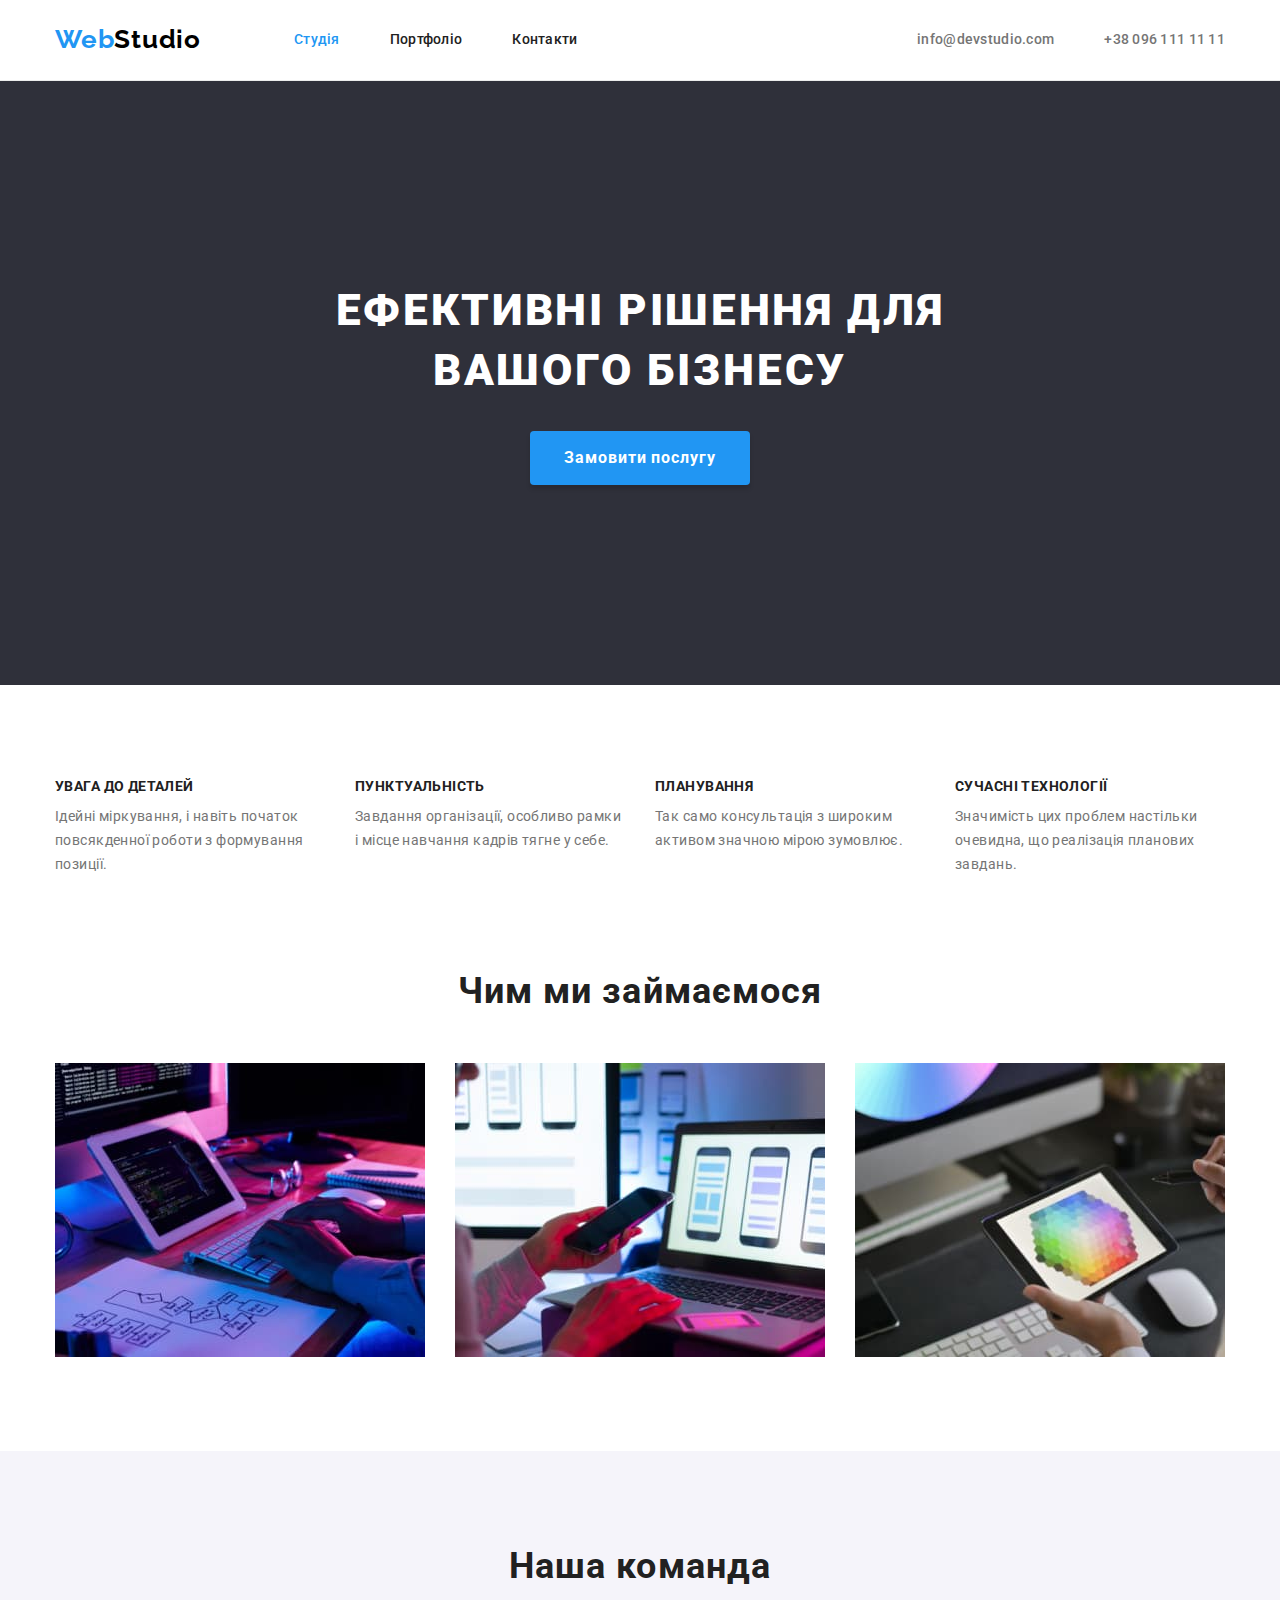
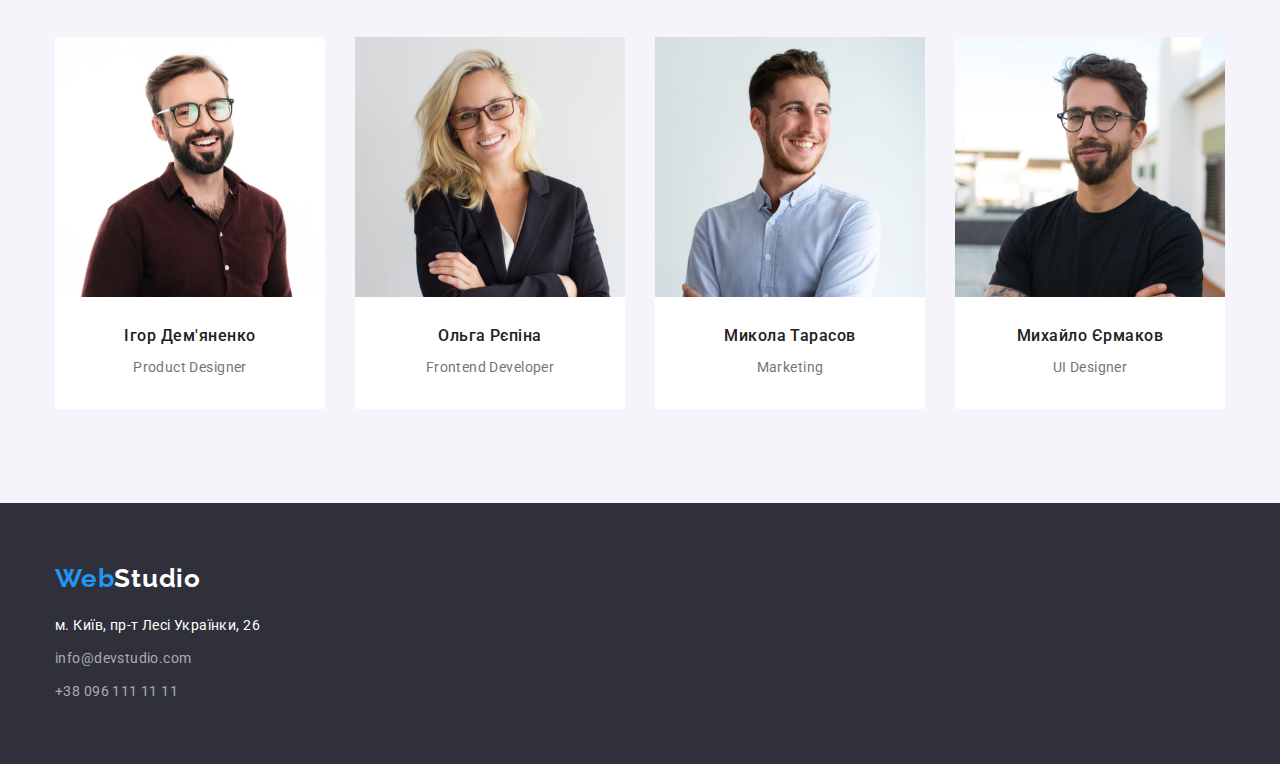
==== index.html @ c724a68a "Initial commit" ====
<!DOCTYPE html>
<html lang="uk">

<head>
    <meta charset="UTF-8">
    <meta http-equiv="X-UA-Compatible" content="IE=edge">
    <meta name="viewport" content="width=device-width, initial-scale=1.0">
    <title>WebStudio</title>
    <link rel="stylesheet"
        href="https://cdnjs.cloudflare.com/ajax/libs/modern-normalize/1.1.0/modern-normalize.min.css">
    <link
        href="https://fonts.googleapis.com/css2?family=Raleway:wght@700&family=Roboto:wght@400;500;700;900&display=swap"
        rel="stylesheet">
    <link rel="stylesheet" href="./css/styles.css">
</head>

<body>
    <header class="page-header">
        <div class="container main-nav">
            <nav class="main-nav">
                <a href="#" class="logo"><span class="logo-blue">Web</span>Studio</a>
                <ul class="navigate">
                    <li class="item"><a href="index.html" class="nav-link"><span class="logo-blue">Студія</span></a>
                    </li>
                    <li class="item"><a href="portfolio.html" class="nav-link">Портфоліо</a></li>
                    <li class="item"><a href="#" class="nav-link">Контакти</a></li>
                </ul>
            </nav>
            <ul class="cont-top">
                <li class="item"><a href="mailto:info@devstudio.com" class="mail">info@devstudio.com</a></li>
                <li class="item"><a href="tel:+380961111111" class="telephone">+38 096 111 11 11</a></li>
            </ul>
        </div>
    </header>
    <main>
        <!--Hero section-->
        <section class="hero">
            <h1 class="title">ефективні рішення для <br /> вашого бізнесу</h1>
            <button type="button" class="button main"> Замовити послугу </button>
        </section>
        <!--Section our prioritets-->
        <section class="prioritets">
            <div class="container">
                <ul class="flex-cont">
                    <li class="size">
                        <h3 class="title-link">Увага до деталей</h3>
                        <p class="text-site">Ідейні міркування, і навіть початок повсякденної роботи з формування
                            позиції.</p>
                    </li>
                    <li class="size">
                        <h3 class="title-link">Пунктуальність</h3>
                        <p class="text-site">Завдання організації, особливо рамки і місце навчання кадрів тягне у себе.
                        </p>
                    </li>
                    <li class="size">
                        <h3 class="title-link">Планування</h3>
                        <p class="text-site">Так само консультація з широким активом значною мірою зумовлює.</p>
                    </li>
                    <li class="size">
                        <h3 class="title-link">Сучасні технології</h3>
                        <p class="text-site">Значимість цих проблем настільки очевидна, що реалізація планових завдань.
                        </p>
                    </li>
                </ul>

            </div>
        </section>
        <!--What do we do-->
        <section class="we-do">
            <div class="container">
                <h2 class="title-name">Чим ми займаємося</h2>
                <ul class="flex-cont">
                    <li class="picture"><img class="img" src="images/tablet.jpg" alt="tablet" height="294" width="370"></li>
                    <li class="picture"><img class="img" src="images/laptop.jpg" alt="laptop" height="294" width="370"></li>
                    <li class="picture"><img class="img" src="images/pictureontablet.jpg" alt="picture on tablet" height="294" width="370"></li>
                </ul>
            </div>
        </section>
        <!--Our team-->
        <section class="team">
            <div class="container">
            <h2 class="title-name">Наша команда</h2>
            <ul class="flex-cont">
                <li class="back"> <img class="img" src="images/Igor.jpg" alt="Igor" width=270>
                    <div class="team-background">
                        <h3 class="name">Ігор Дем'яненко</h3>
                        <p class="text-position">Product Designer</p>
                    </div>
                </li>
                <li class="back"> <img class="img" src="images/Olga.jpg" alt="Olga" width=270>
                    <div class="team-background">
                        <h3 class="name">Ольга Рєпіна</h3>
                        <p class="text-position">Frontend Developer</p>
                    </div>
                </li>
                <li class="back"> <img class="img" src="images/Mykola.jpg" alt="Mykola" width=270>
                    <div class="team-background">
                        <h3 class="name">Микола Тарасов</h3>
                        <p class="text-position">Marketing</p>
                    </div>
                </li>
                <li class="back"> <img class="img" src="images/Mykhailo.jpg" alt="Mykhailo" width=270>
                    <div class="team-background">
                        <h3 class="name">Михайло Єрмаков</h3>
                        <p class="text-position">UI Designer</p>
                    </div>
                </li>
            </ul>
            </div>
        </section>

    </main>
    <footer class="footer">
        <div class="container">
            <a href="#" class="logo-down"><span class="logo-blue">Web</span>Studio</a>
            <address class="address">
                <ul>
                    <li class="address-down"> <a href="https://goo.gl/maps/cJpdM1vkZqxWry588" target="_blank"
                            rel="noopener norefferer nofollow" class="place">м. Київ,
                            пр-т Лесі Українки, 26</a> </li>
                    <li class="address-down"><a href="mailto:info@devstudio.com" target="_blank" rel="noopener norefferer nofollow"
                            class="contacts">info@devstudio.com</a></li>
                    <li class="address-down"><a href="tel:+380961111111" class="contacts">+38 096 111 11 11</a></li>
                </ul>
            </address>
        </div>
    </footer>
</body>
---- css/styles.css ----
:root {
    --primary-text-color: #757575;
    --title-text-color: #212121;
    --accent-color: #2196F3;
    --background-color: #FFFFFF;
    --second-background-color: #F5F4FA;
    --contact-color: rgba(255, 255, 255, 0.6);
    --color-logo: #000000;
    --background-color-hero: #2F303A;
    --button-main-hover: #188CE8;
    --border-color: #ECECEC;
    --second-border-color: #EEEEEE;
}

body {
    display: block;
    max-width: 100%;
    font-family: 'Roboto', sans-serif;
    color: var(--primary-text-color);
    background-color: var(--background-color);
}

/* header */

h1,
h2,
h3,
h4,
h5,
h6,
p {
    margin-top: 0;
    margin-bottom: 0;
}

.page-header {
    display: flex;
    border-bottom: 1px solid var(--border-color);
}

.main-nav {
    display: flex;
    align-items: center;
}

.container {
    width: 1200px;
    padding-left: 15px;
    padding-right: 15px;
    margin: 0 auto;    
}

.logo {
    color: var(--color-logo);
    font-family: 'Raleway', sans-serif;
    font-weight: 700;
    font-size: 26px;
    line-height: 1.19;
    letter-spacing: 0.03em;
    text-decoration: none;
    padding-bottom: 25px;
    padding-top: 24px;
    display: flex;
}

.logo-down {
    color: var(--background-color);
    font-family: 'Raleway', sans-serif;
    font-weight: 700;
    font-size: 26px;
    line-height: 1.19;
    letter-spacing: 0.03em;
    text-decoration: none;
}

.logo-blue {
    color: var(--accent-color);
}

.navigate,
.cont-top {    
    display: flex;
}

.navigate {
    margin-left: 93px;
}

.cont-top {
    margin-left: auto;
}

ul {
    list-style: none;
    padding: 0;
    margin: 0;
}

.item:not(:last-child) {
    margin-right: 50px;
}


.nav-link {
    display: block;
    color: var(--title-text-color);
    font-weight: 500;
    font-size: 14px;
    line-height: 1.14;
    letter-spacing: 0.02em;
    text-decoration: none;
    padding-top: 32px;
    padding-bottom: 32px;
}

.nav-link:hover,
.nav-link:focus,
.telephone:hover,
.telephone:focus,
.mail:hover,
.mail:focus {
    color: var(--accent-color);
}

.telephone,
.mail {
    display: block;
    color: var(--primary-text-color);
    font-weight: 500;
    font-size: 14px;
    line-height: 1.14;
    letter-spacing: 0.02em;
    text-decoration: none;
    padding-top: 32px;
    padding-bottom: 32px;
}

/* main */

.hero,
.footer {
    background-color: var(--background-color-hero);
}

.hero {
    text-align: center;
    padding-top: 200px;
    padding-bottom: 200px;
}

.title {
    color: var(--background-color);
    font-weight: 900;
    font-size: 44px;
    line-height: 1.36;
    letter-spacing: 0.06em;
    text-transform: uppercase;
    margin-bottom: 30px;
    }

.section {
    padding-top: 94px;
    padding-bottom: 94px;
}

.img {
    display: block;
    max-width: 100%;
    height: auto;
}

.prioritets {
    padding-top: 94px;
}

.title-link {
    color: var(--title-text-color);
    font-weight: 700;
    font-size: 14px;
    line-height: 1.14;
    letter-spacing: 0.03em;
    text-transform: uppercase;
    margin-bottom: 10px;
}

.text-site {
    font-size: 14px;
    line-height: 1.71;
    letter-spacing: 0.03em;
    margin-top: 10px;
    }

.text-position {
    font-size: 14px;
    line-height: 1.71;
    letter-spacing: 0.03em;
    margin-top: 10px;
    text-align: center;
    }
.title-name {
    color: var(--title-text-color);
    font-weight: 700;
    font-size: 36px;
    line-height: 1.17;
    letter-spacing: 0.03em;
    margin-bottom: 50px;
    text-align: center;
}
.we-do {
    padding-top: 94px;
    padding-bottom: 94px;
    display: block;
}

/* our prioritets */




/* our team */

.team {
    background-color: var(--second-background-color);
    padding-top: 94px;
    padding-bottom: 94px;
}

.back {
    background-color: var(--background-color);
    margin-right: 30px;
}

.back:nth-child(4n) {
    margin-right: 0;
}
.team-background {
    background-color: var(--background-color);
    padding-top: 30px;
    padding-bottom: 30px;
}

.name {
    color: var(--title-text-color);
    font-weight: 500;
    font-size: 16px;
    line-height: 1.18;
    letter-spacing: 0.03em;
    text-align: center;
}

/* button */

.button {
    text-align: center;    
    border-radius: 4px;
    color: var(--title-text-color);
    background-color: var(--second-background-color);
    border-color: transparent;
}

.button.main {
    padding: 10px 32px;   
    box-shadow: 0px 4px 4px rgba(0, 0, 0, 0.15);
    color: var(--background-color);
    background-color: var(--accent-color);
    font-family: 'Roboto', sans-serif;
    font-weight: 700;
    font-size: 16px;
    line-height: 1.88;
    letter-spacing: 0.06em;
   
}

.button.secondary {
    color: var(--title-text-color);
    font-family: 'Roboto', sans-serif;
    font-weight: 500;
    font-size: 16px;
    line-height: 1.62;
    letter-spacing: 0.03em;
    padding: 6px 22px;
    min-width: 73px;
}

.button.main:hover,
.button.main:focus {
    cursor: pointer;
    background-color: var(--button-main-hover);
}

.button.secondary:hover,
.button.secondary:focus {
    cursor: pointer;
    color: var(--background-color);
    background-color: var(--accent-color);
}

/* footer */

.footer {
    padding-top: 60px;
    padding-bottom: 60px;
}

.place {
    color: var(--background-color);
    font-style: normal;
    font-size: 14px;
    line-height: 1.71;
    letter-spacing: 0.03em;
    text-decoration: none;
    margin-top: 20px;
}

.contacts {
    color: var(--contact-color);
    font-style: normal;
    text-decoration: none;
    font-size: 14px;
    line-height: 1.71;
    letter-spacing: 0.03em;    
}

.address {
    margin-top: 20px;    
}

.address-down {
    margin-bottom: 9px;
}

.address-down:last-child {
    margin-bottom: 0px;
}

.contacts:hover,
.contacts:focus,
.place:hover,
.place:focus {
    cursor: pointer;
    color: var(--accent-color);
}

/* portfolio */

.visually-hidden {
    position: absolute;
    width: 1px;
    height: 1px;
    margin: -1px;
    padding: 0;
    overflow: hidden;
    border: 0;
    clip: rect(0 0 0 0);
}

.link {
    text-decoration: none;
}

.border {
    padding: 20px 24px;
    border-left: 1px solid var(--second-border-color);
    border-right: 1px solid var(--second-border-color);
    border-bottom: 1px solid var(--second-border-color);
}
.title-photo {
    color: var(--title-text-color);
    font-weight: 700;
    font-size: 18px;
    line-height: 2;
    letter-spacing: 0.06em;
}

.text-photo {
    color: var(--primary-text-color);
    font-size: 16px;
    line-height: 1.88;
    letter-spacing: 0.03em;
    margin-top: 4px;
}

.photo-link {
    margin-top: 50px;
}

.flex-container {
    display: flex;
    flex-wrap: wrap;
}

.flex-element {
    width: 370px;
    margin-right: 30px;
    margin-bottom: 30px;
}

.flex-element:nth-child(3n) {
    margin-right: 0;
}

.flex-element:nth-last-child(-n+3) {
    margin-bottom: 0;
}

.sec-btn {
    display: flex;
    align-items: center;
    justify-content: center;
}

.btn:not(:last-child) {
    margin-right: 8px;
}

.flex-cont {    
    display: flex;
}

.size {
    width: 270px;
    margin-right: 30px;
}

.size:nth-child(4n) {
    margin-right: 0;
}

.picture {    
    margin-right: 30px;
    
}

.picture:nth-child(3n) {
    margin-right: 0;
}
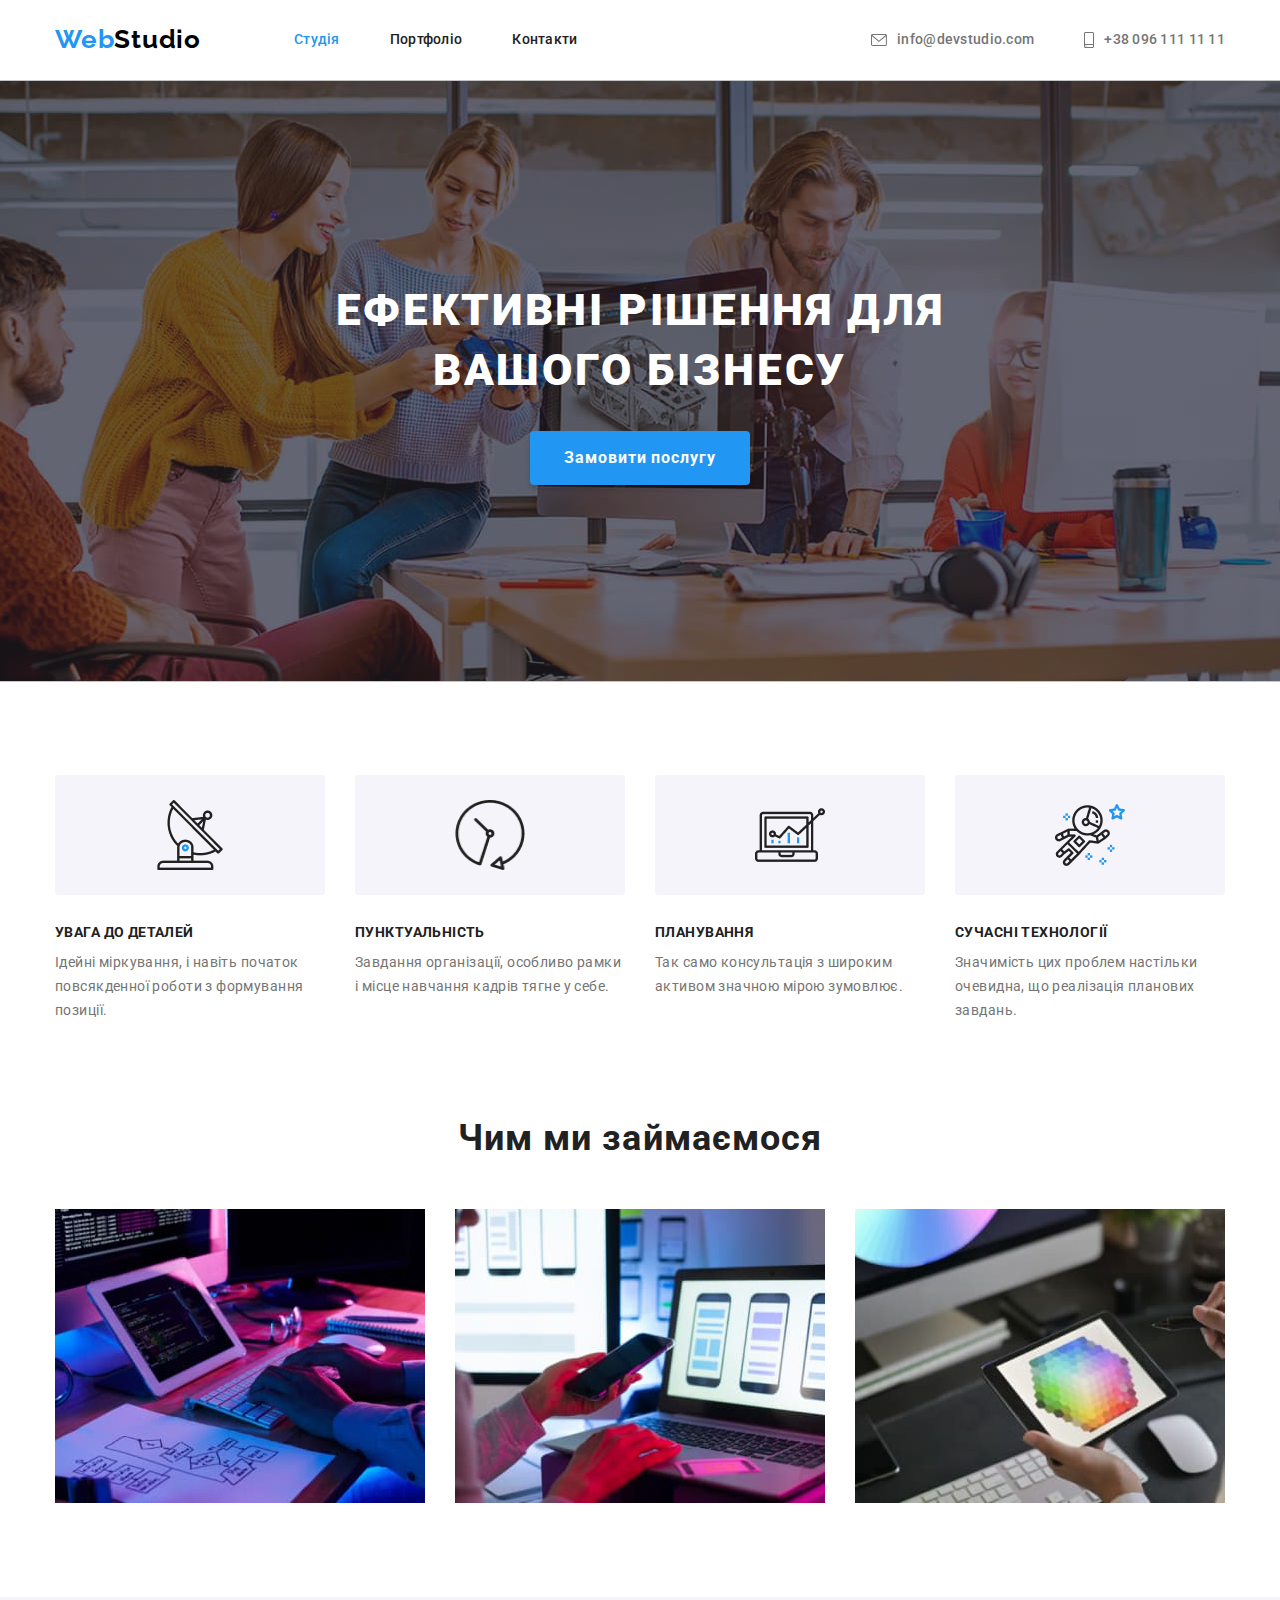
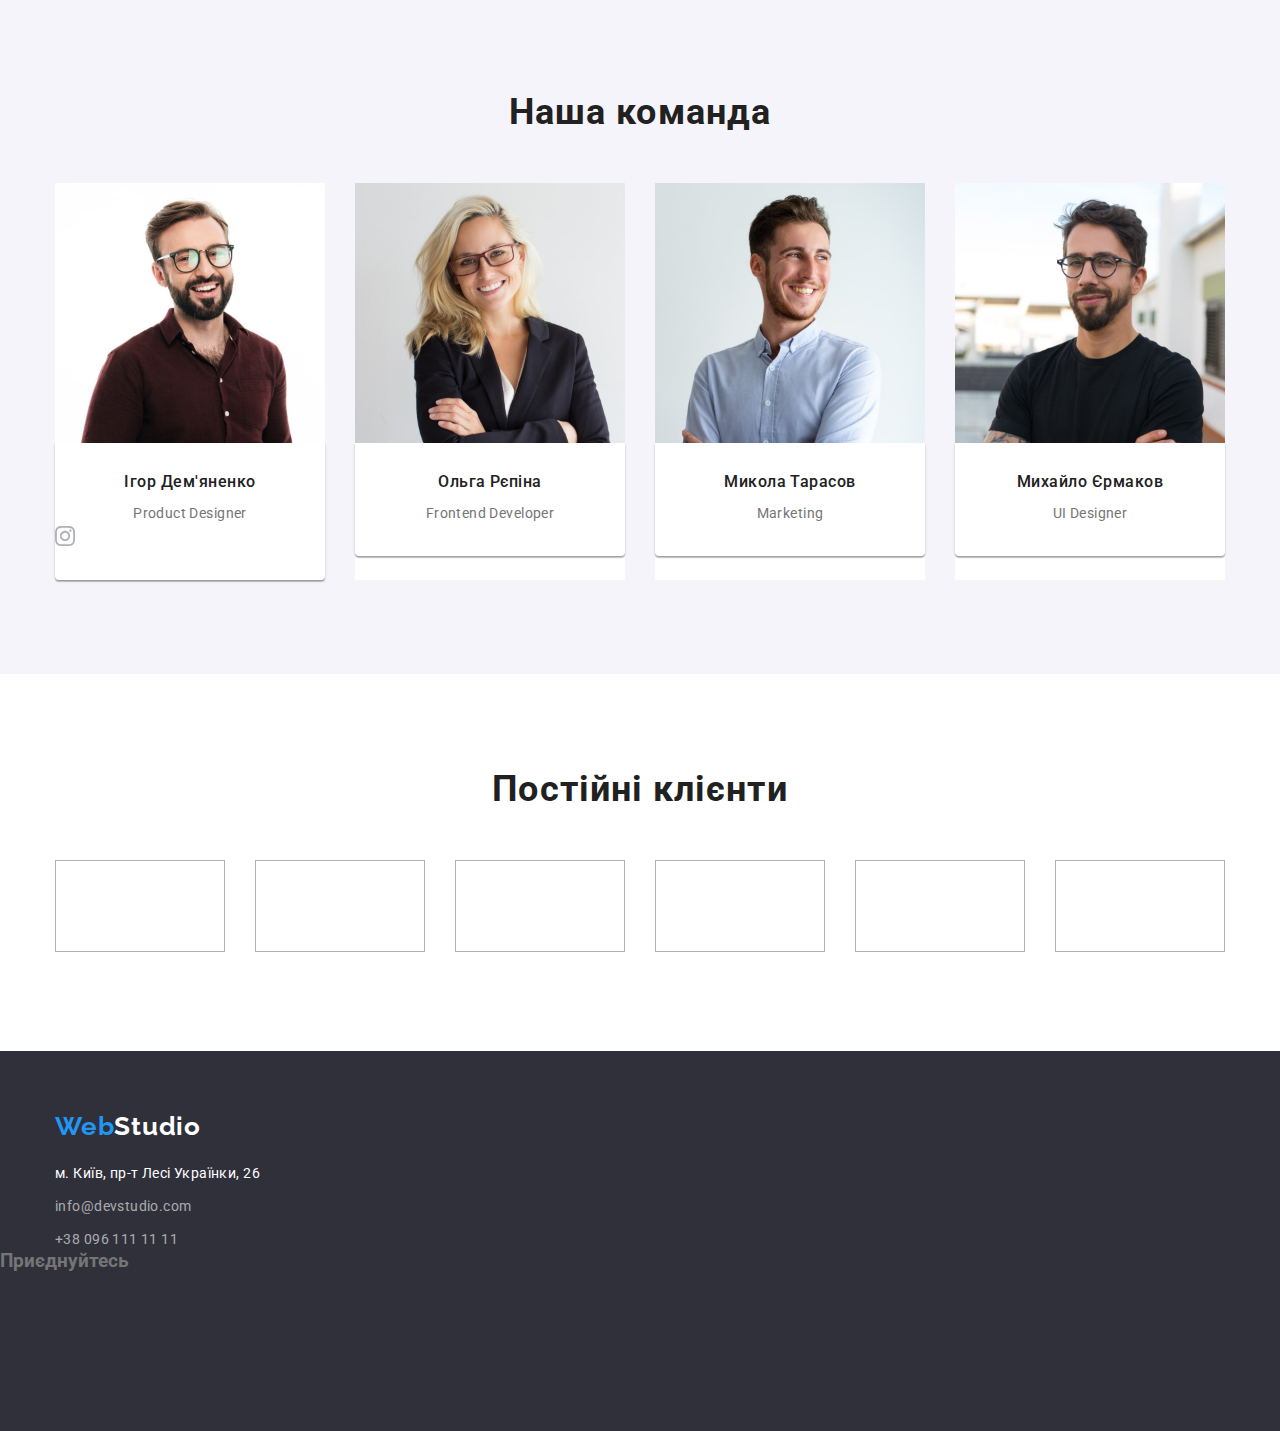
==== commit ac01b7c5: "pictures add" ====
--- a/index.html
+++ b/index.html
@@ -28,36 +28,47 @@
                 </ul>
             </nav>
             <ul class="cont-top">
-                <li class="item"><a href="mailto:info@devstudio.com" class="mail">info@devstudio.com</a></li>
-                <li class="item"><a href="tel:+380961111111" class="telephone">+38 096 111 11 11</a></li>
+                <li class="item"><a class="mail" href="mailto:info@devstudio.com">
+                    <svg class="header-icons" width="16" height="12">
+                        <use href="./images/SVG/symbol-defs.svg#icon-envelope-1"></use>
+                    </svg> info@devstudio.com</a></li>
+                <li class="item"><a class="telephone" href="tel:+380961111111">
+                    <svg class="header-icons" width="10" height="16">
+                        <use href="./images/SVG/symbol-defs.svg#icon-smartphone-1"></use>
+                    </svg> +38 096 111 11 11</a></li>
             </ul>
         </div>
     </header>
     <main>
+
         <!--Hero section-->
-        <section class="hero">
+
+        <section class="hero overlay">
             <h1 class="title">ефективні рішення для <br /> вашого бізнесу</h1>
             <button type="button" class="button main"> Замовити послугу </button>
-        </section>
+            </div>
+        </section>
+
         <!--Section our prioritets-->
+
         <section class="prioritets">
             <div class="container">
                 <ul class="flex-cont">
-                    <li class="size">
+                    <li class="size antenna">
                         <h3 class="title-link">Увага до деталей</h3>
                         <p class="text-site">Ідейні міркування, і навіть початок повсякденної роботи з формування
                             позиції.</p>
                     </li>
-                    <li class="size">
+                    <li class="size vector">
                         <h3 class="title-link">Пунктуальність</h3>
                         <p class="text-site">Завдання організації, особливо рамки і місце навчання кадрів тягне у себе.
                         </p>
                     </li>
-                    <li class="size">
+                    <li class="size diagram">
                         <h3 class="title-link">Планування</h3>
                         <p class="text-site">Так само консультація з широким активом значною мірою зумовлює.</p>
                     </li>
-                    <li class="size">
+                    <li class="size astronaut">
                         <h3 class="title-link">Сучасні технології</h3>
                         <p class="text-site">Значимість цих проблем настільки очевидна, що реалізація планових завдань.
                         </p>
@@ -86,30 +97,112 @@
                     <div class="team-background">
                         <h3 class="name">Ігор Дем'яненко</h3>
                         <p class="text-position">Product Designer</p>
+                        <ul>
+                            <li class="item-social">
+                                <a class="networks-social" href="https://www.instagram.com/" target="_blank" 
+                                rel="noopener noreferrer">
+                                <svg class="social-icons" width="20" height="20">
+                                    <use href="./images/SVG/symbol-defs.svg#icon-instagram-2-1"></use>
+                                </svg></a>                      
+                                <a class="networks-social twitter" href="https://twitter.com/" target="_blank" 
+                                rel="noopener noreferrer"></a>
+                                <a class="networks-social facebook" href="https://www.facebook.com/" target="_blank" 
+                                rel="noopener noreferrer"></a>
+                                <a class="networks-social linkedin" href="https://www.linkedin.com/" target="_blank" 
+                                rel="noopener noreferrer"></a>
+                            </li>
+                        </ul>
                     </div>
                 </li>
                 <li class="back"> <img class="img" src="images/Olga.jpg" alt="Olga" width=270>
                     <div class="team-background">
                         <h3 class="name">Ольга Рєпіна</h3>
                         <p class="text-position">Frontend Developer</p>
+                        <ul>
+                            <li class="item-social">
+                                <a class="networks-social instagram" href="https://www.instagram.com/" target="_blank"
+                                    rel="noopener noreferrer"></a>
+                                <a class="networks-social twitter" href="https://twitter.com/" target="_blank"
+                                    rel="noopener noreferrer"></a>
+                                <a class="networks-social facebook" href="https://www.facebook.com/" target="_blank"
+                                    rel="noopener noreferrer"></a>
+                                <a class="networks-social linkedin" href="https://www.linkedin.com/" target="_blank"
+                                    rel="noopener noreferrer"></a>
+                            </li>
+                        </ul>
                     </div>
                 </li>
                 <li class="back"> <img class="img" src="images/Mykola.jpg" alt="Mykola" width=270>
                     <div class="team-background">
                         <h3 class="name">Микола Тарасов</h3>
                         <p class="text-position">Marketing</p>
+                        <ul>
+                            <li class="item-social">
+                                <a class="networks-social instagram" href="https://www.instagram.com/" target="_blank"
+                                    rel="noopener noreferrer"></a>
+                                <a class="networks-social twitter" href="https://twitter.com/" target="_blank"
+                                    rel="noopener noreferrer"></a>
+                                <a class="networks-social facebook" href="https://www.facebook.com/" target="_blank"
+                                    rel="noopener noreferrer"></a>
+                                <a class="networks-social linkedin" href="https://www.linkedin.com/" target="_blank"
+                                    rel="noopener noreferrer"></a>
+                            </li>
+                        </ul>
                     </div>
                 </li>
                 <li class="back"> <img class="img" src="images/Mykhailo.jpg" alt="Mykhailo" width=270>
                     <div class="team-background">
                         <h3 class="name">Михайло Єрмаков</h3>
                         <p class="text-position">UI Designer</p>
+                        <ul>
+                            <li class="item-social">
+                                <a class="networks-social instagram" href="https://www.instagram.com/" target="_blank"
+                                    rel="noopener noreferrer"></a>
+                                <a class="networks-social twitter" href="https://twitter.com/" target="_blank"
+                                    rel="noopener noreferrer"></a>
+                                <a class="networks-social facebook" href="https://www.facebook.com/" target="_blank"
+                                    rel="noopener noreferrer"></a>
+                                <a class="networks-social linkedin" href="https://www.linkedin.com/" target="_blank"
+                                    rel="noopener noreferrer"></a>
+                            </li>
+                        </ul>
                     </div>
                 </li>
             </ul>
             </div>
         </section>
-
+        <!-- our clients -->
+        <section class="section">
+            <div class="container">
+                <h2 class="title-name">Постійні клієнти</h2>
+                <ul class="list list-clients">
+                    <li class="item-clients">
+                        <a class="client-link" href="logo1">
+                        <svg class="client-icon" width="170" height="92"></svg></a>
+                    </li>
+                    <li class="item-clients">
+                        <a class="client-link" href="logo2">
+                        <svg class="client-icon" width="170" height="92"></svg></a>
+                    </li>
+                    <li class="item-clients">
+                        <a class="client-link" href="logo3">
+                        <svg class="client-icon" width="170" height="92"></svg></a>
+                    </li>
+                    <li class="item-clients">
+                        <a class="client-link" href="logo4">
+                        <svg class="client-icon" width="170" height="92"></svg></a>
+                    </li>
+                    <li class="item-clients">
+                        <a class="client-link" href="logo5">
+                        <svg class="client-icon" width="170" height="92"></svg></a>
+                    </li>
+                    <li class="item-clients">
+                        <a class="client-link" href="logo6">
+                        <svg class="client-icon" width="170" height="92"></svg></a>
+                    </li>
+                </ul>
+            </div>
+        </section>
     </main>
     <footer class="footer">
         <div class="container">
@@ -125,5 +218,42 @@
                 </ul>
             </address>
         </div>
+        <div class="footer-social">
+            <h3 class="subtitle-footer-social">Приєднуйтесь</h3>
+            <ul class="list list-social">
+                <li class="item-social">
+                    <a class="link link-social link-social-footer" href="https://www.instagram.com/" target="_blank"
+                        rel="noopener noreferrer" aria-label="instagram">
+                        <svg class="social-icon" width="20" height="20">
+                            <use href="./images/icons.svg#instagram"></use>
+                        </svg>
+                    </a>
+                </li>
+                <li class="item-social">
+                    <a class="link link-social link-social-footer" href="https://twitter.com/" target="_blank"
+                        rel="noopener noreferrer" aria-label="twitter">
+                        <svg class="social-icon" width="20" height="20">
+                            <use href="./images/icons.svg#twitter"></use>
+                        </svg>
+                    </a>
+                </li>
+                <li class="item-social">
+                    <a class="link link-social link-social-footer" href="https://www.facebook.com/" target="_blank"
+                        rel="noopener noreferrer" aria-label="facebook">
+                        <svg class="social-icon" width="20" height="20">
+                            <use href="./images/icons.svg#facebook"></use>
+                        </svg>
+                    </a>
+                </li>
+                <li class="item-social">
+                    <a class="link link-social link-social-footer" href="https://www.linkedin.com/" target="_blank"
+                        rel="noopener noreferrer" aria-label="linkedin">
+                        <svg class="social-icon" width="20" height="20">
+                            <use href="./images/icons.svg#linkedin"></use>
+                        </svg>
+                    </a>
+                </li>
+            </ul>
+        </div>
     </footer>
 </body>--- a/css/styles.css
+++ b/css/styles.css
@@ -11,6 +11,7 @@
     --button-main-hover: #188CE8;
     --border-color: #ECECEC;
     --second-border-color: #EEEEEE;
+    --overlay-background-color: #c4c4c4;
 }
 
 body {
@@ -78,16 +79,13 @@
     color: var(--accent-color);
 }
 
-.navigate,
-.cont-top {    
-    display: flex;
-}
-
 .navigate {
+    display: flex;
     margin-left: 93px;
 }
 
 .cont-top {
+    display: flex;
     margin-left: auto;
 }
 
@@ -100,7 +98,6 @@
 .item:not(:last-child) {
     margin-right: 50px;
 }
-
 
 .nav-link {
     display: block;
@@ -119,13 +116,15 @@
 .telephone:hover,
 .telephone:focus,
 .mail:hover,
-.mail:focus {
+.mail:focus,
+.header-icons:hover,
+.header-icons:focus {
     color: var(--accent-color);
 }
 
 .telephone,
 .mail {
-    display: block;
+    display: flex;
     color: var(--primary-text-color);
     font-weight: 500;
     font-size: 14px;
@@ -134,8 +133,41 @@
     text-decoration: none;
     padding-top: 32px;
     padding-bottom: 32px;
-}
-
+    align-items: center;
+}
+
+.header-icons {
+    margin-right: 10px;
+    fill: currentColor;
+}
+
+
+
+
+/* .mail::before {
+    content: "";
+    height: 12px;
+    width: 16px;
+    margin-right: 10px;    
+    background-image: url(../images/envelope.svg);   
+    background-position: center; 
+    background: currentColor;
+} */
+
+/* .telephone::before {
+    content: "";
+    height: 16px;
+    width: 10px;
+    margin-right: 10px;
+    background-image: url(../images/Telephone.png);
+    background-color: var(--background-color);
+    background-position: center;
+    background: currentColor;
+    color: #3f51b5;
+} */
+
+
+    
 /* main */
 
 .hero,
@@ -147,6 +179,18 @@
     text-align: center;
     padding-top: 200px;
     padding-bottom: 200px;
+}
+
+.overlay {
+    max-width: 1600px;
+    height: 600px;
+    margin-left: auto;
+    margin-right: auto;
+    outline: 1px solid var(--overlay-background-color);
+    background-image: linear-gradient(rgba(47, 48, 58, 0.4), rgba(47, 48, 58, 0.4)), url(../images/Teamoverlay.jpg);
+    background-position: center;
+    background-repeat: no-repeat;
+    background-size: cover;    
 }
 
 .title {
@@ -213,11 +257,6 @@
     display: block;
 }
 
-/* our prioritets */
-
-
-
-
 /* our team */
 
 .team {
@@ -238,6 +277,64 @@
     background-color: var(--background-color);
     padding-top: 30px;
     padding-bottom: 30px;
+    box-shadow: 0px 1px 3px rgba(0, 0, 0, 0.12), 0px 1px 1px rgba(0, 0, 0, 0.14), 0px 2px 1px rgba(0, 0, 0, 0.2);
+    border-radius: 0px 0px 4px 4px;
+}
+
+/* .networks-social {
+    /* display: inline-block; */
+    height: 44px;
+    width: 44px;
+    background-position: center;
+    /* background-size: 20px; */
+    background-repeat: no-repeat;
+    border-radius: 50%;
+    background-color: #FFFFFF;
+    color: #AFB1B8;
+}
+.networks-social:not(:last-child) {
+    margin-right: 10px;
+}
+
+.social-icons {
+    /* width: 20;
+    height: 20; */
+    fill: currentColor;
+} */
+
+/* .instagram {
+    background-image: url(../images/instagram.png);
+}
+
+.twitter {
+    background-image: url(../images/twitter.png);
+}
+
+.facebook {
+    background-image: url(../images/facebook.png);
+}
+
+.linkedin {
+    background-image: url(../images/linkedin.png);
+} */
+
+.item-social {
+    text-align: center;
+    margin-top: 16px;
+}
+
+/* .instagram:hover,
+.instagram:focus,
+.twitter:hover,
+.twitter:focus,
+.facebook:hover,
+.facebook:focus,
+.linkedin:hover,
+.linkedin:focus, */
+.networks-social:hover,
+.networks-social:focus {
+    background-color: var(--accent-color);
+    fill: var(--background-color);
 }
 
 .name {
@@ -269,8 +366,7 @@
     font-size: 16px;
     line-height: 1.88;
     letter-spacing: 0.06em;
-   
-}
+   }
 
 .button.secondary {
     color: var(--title-text-color);
@@ -418,6 +514,8 @@
     display: flex;
 }
 
+/* our prioritets */
+
 .size {
     width: 270px;
     margin-right: 30px;
@@ -427,6 +525,34 @@
     margin-right: 0;
 }
 
+.size::before {
+    display: block;
+    content: "";
+    height: 120px;
+    background: #F5F4FA;
+    border-radius: 4px;
+    background-size: 70px 70px;
+    background-repeat: no-repeat;
+    background-position: center;
+    margin-bottom: 30px;
+}
+
+.antenna::before {
+    background-image: url(../images/antenna.png);
+}
+
+.vector::before {
+    background-image: url(../images/Vector.png);
+}
+
+.diagram::before {
+    background-image: url(../images/diagram.png);
+}
+
+.astronaut::before {
+    background-image: url(../images/astronaut.png);
+}
+
 .picture {    
     margin-right: 30px;
     
@@ -435,3 +561,23 @@
 .picture:nth-child(3n) {
     margin-right: 0;
 }
+
+.list {
+    list-style: none;
+    display: block;
+}
+
+.list-clients {
+    display: flex;
+}
+
+.client-icon {
+    border: 1px solid #AFB1B8;
+    margin-right: 30px;
+
+
+}
+
+.client-icon:not(:last-child) {
+    margin-right: 30px;
+}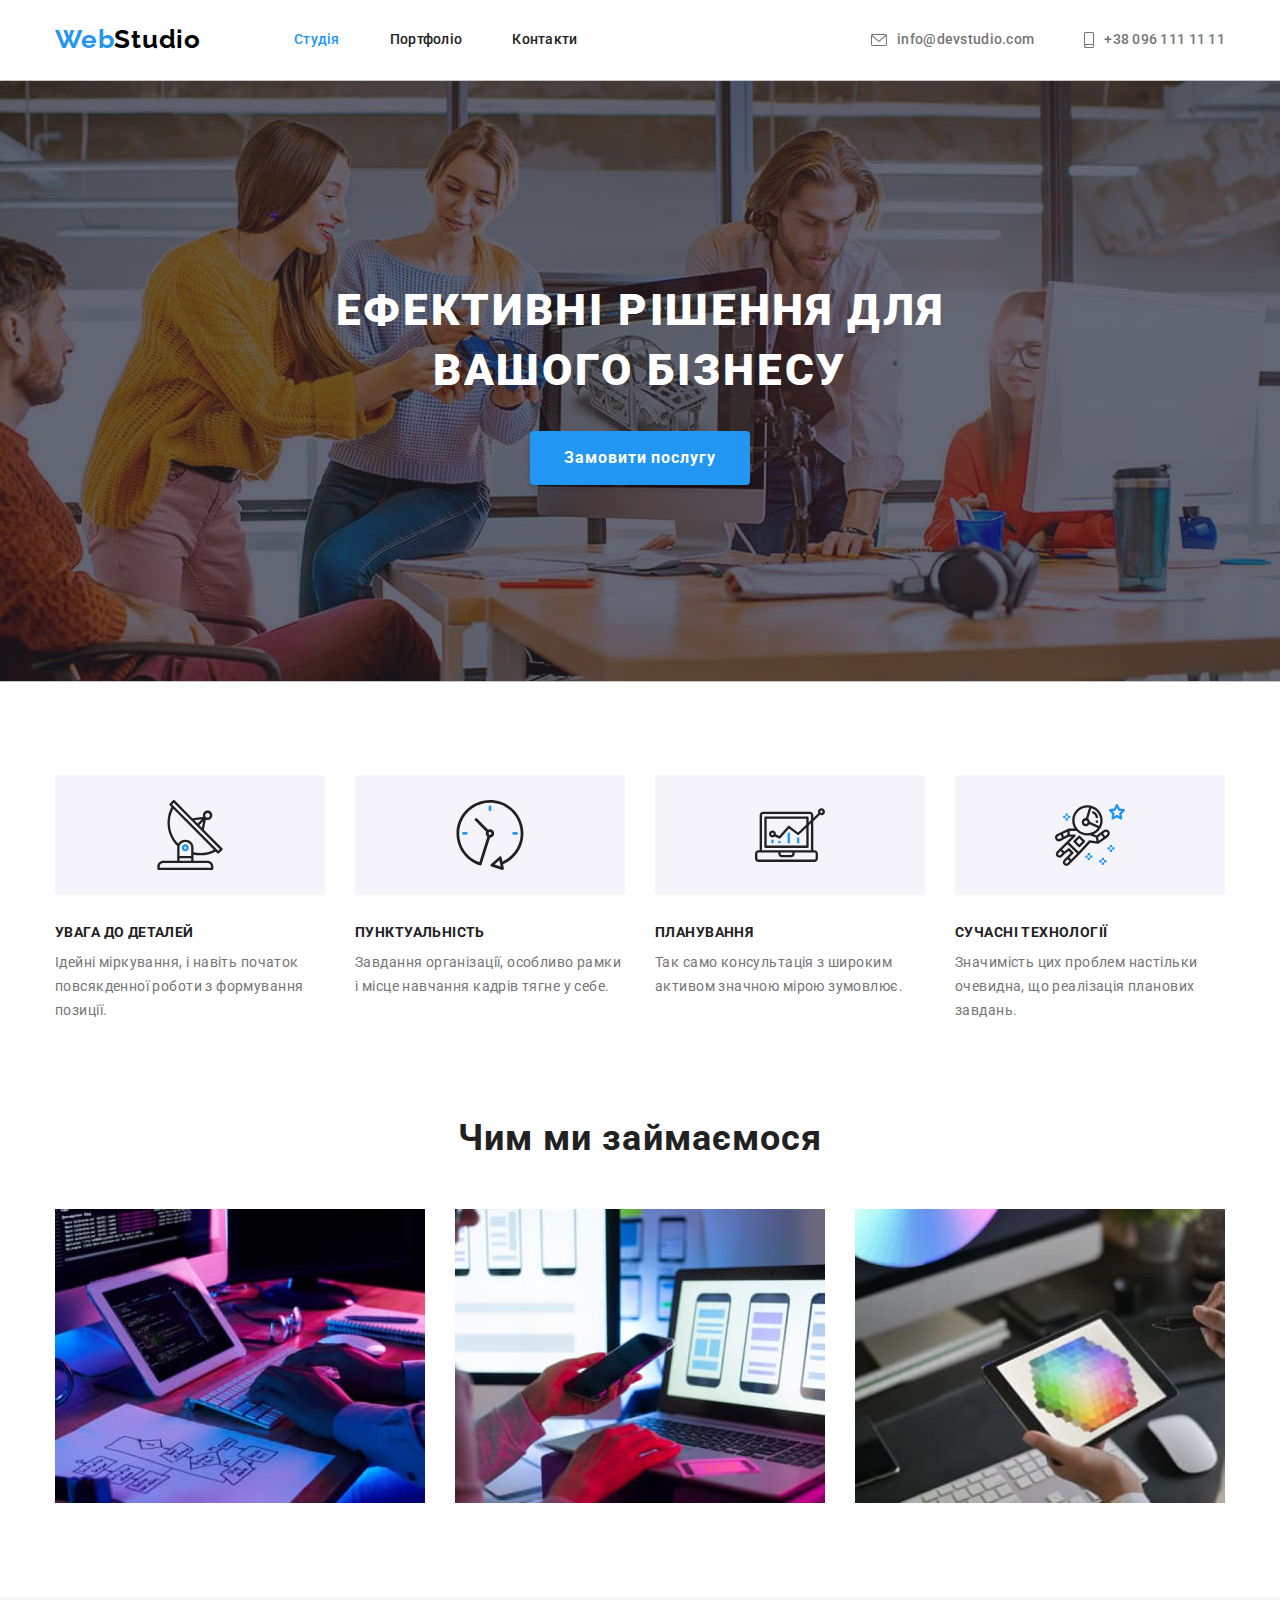
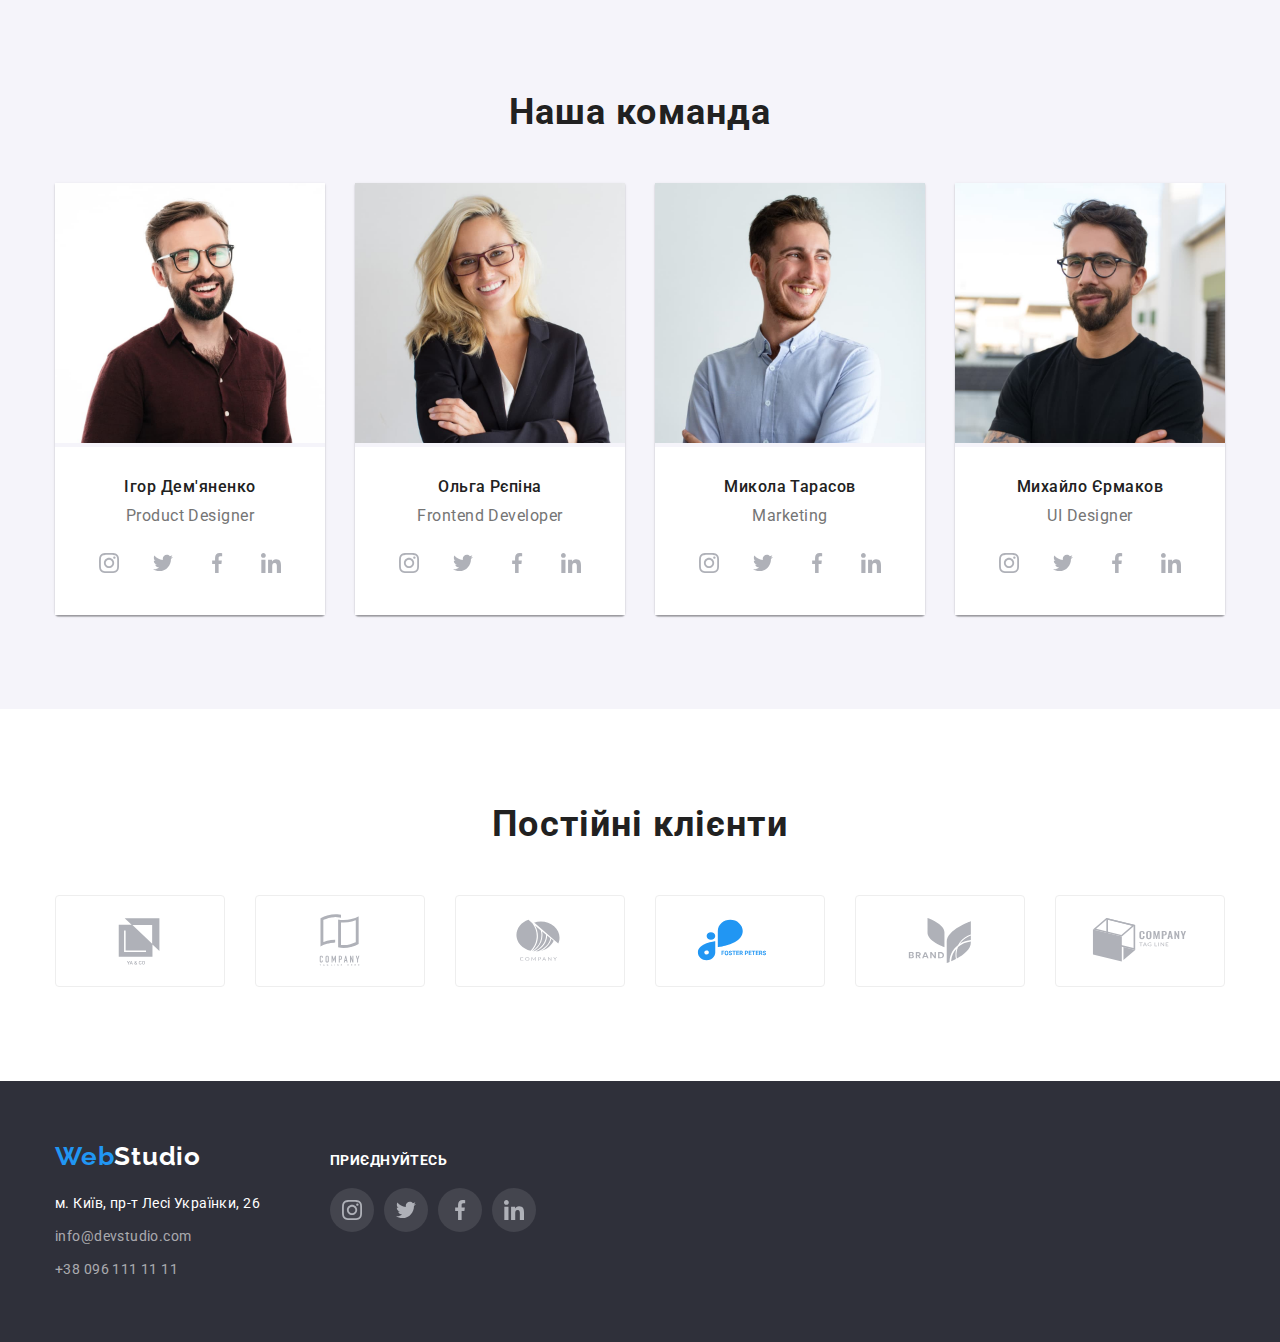
==== commit e3fa4280: "end of hw-04" ====
--- a/index.html
+++ b/index.html
@@ -46,7 +46,6 @@
         <section class="hero overlay">
             <h1 class="title">ефективні рішення для <br /> вашого бізнесу</h1>
             <button type="button" class="button main"> Замовити послугу </button>
-            </div>
         </section>
 
         <!--Section our prioritets-->
@@ -54,22 +53,42 @@
         <section class="prioritets">
             <div class="container">
                 <ul class="flex-cont">
-                    <li class="size antenna">
-                        <h3 class="title-link">Увага до деталей</h3>
+                    <li class="size">
+                        <div class="main-icons">
+                            <svg class="antenna-icons" width="70" height="70">
+                                <use href="./images/SVG/symbol-defs.svg#icon-antenna"></use>
+                            </svg>
+                        </div>
+                        <h3 class="title-main">Увага до деталей</h3>
                         <p class="text-site">Ідейні міркування, і навіть початок повсякденної роботи з формування
                             позиції.</p>
                     </li>
-                    <li class="size vector">
-                        <h3 class="title-link">Пунктуальність</h3>
+                    <li class="size">
+                        <div class="main-icons">
+                            <svg class="clock-icons" width="70" height="70">
+                                <use href="./images/SVG/symbol-defs.svg#icon-clock"></use>
+                            </svg>
+                        </div>
+                        <h3 class="title-main">Пунктуальність</h3>
                         <p class="text-site">Завдання організації, особливо рамки і місце навчання кадрів тягне у себе.
                         </p>
                     </li>
-                    <li class="size diagram">
-                        <h3 class="title-link">Планування</h3>
+                    <li class="size">
+                        <div class="main-icons">
+                            <svg class="diagram-icons" width="70" height="70">
+                                <use href="./images/SVG/symbol-defs.svg#icon-diagram"></use>
+                            </svg>
+                        </div>
+                        <h3 class="title-main">Планування</h3>
                         <p class="text-site">Так само консультація з широким активом значною мірою зумовлює.</p>
                     </li>
-                    <li class="size astronaut">
-                        <h3 class="title-link">Сучасні технології</h3>
+                    <li class="size">
+                        <div class="main-icons">
+                            <svg class="astronaut-icons" width="70" height="70">
+                                <use href="./images/SVG/symbol-defs.svg#icon-astronaut"></use>
+                            </svg>
+                        </div>
+                        <h3 class="title-main">Сучасні технології</h3>
                         <p class="text-site">Значимість цих проблем настільки очевидна, що реалізація планових завдань.
                         </p>
                     </li>
@@ -77,7 +96,9 @@
 
             </div>
         </section>
+
         <!--What do we do-->
+
         <section class="we-do">
             <div class="container">
                 <h2 class="title-name">Чим ми займаємося</h2>
@@ -88,172 +109,288 @@
                 </ul>
             </div>
         </section>
+
         <!--Our team-->
-        <section class="team">
+
+        <section class="section section-team">
             <div class="container">
-            <h2 class="title-name">Наша команда</h2>
-            <ul class="flex-cont">
-                <li class="back"> <img class="img" src="images/Igor.jpg" alt="Igor" width=270>
-                    <div class="team-background">
-                        <h3 class="name">Ігор Дем'яненко</h3>
-                        <p class="text-position">Product Designer</p>
-                        <ul>
-                            <li class="item-social">
-                                <a class="networks-social" href="https://www.instagram.com/" target="_blank" 
-                                rel="noopener noreferrer">
-                                <svg class="social-icons" width="20" height="20">
-                                    <use href="./images/SVG/symbol-defs.svg#icon-instagram-2-1"></use>
-                                </svg></a>                      
-                                <a class="networks-social twitter" href="https://twitter.com/" target="_blank" 
-                                rel="noopener noreferrer"></a>
-                                <a class="networks-social facebook" href="https://www.facebook.com/" target="_blank" 
-                                rel="noopener noreferrer"></a>
-                                <a class="networks-social linkedin" href="https://www.linkedin.com/" target="_blank" 
-                                rel="noopener noreferrer"></a>
-                            </li>
-                        </ul>
-                    </div>
-                </li>
-                <li class="back"> <img class="img" src="images/Olga.jpg" alt="Olga" width=270>
-                    <div class="team-background">
-                        <h3 class="name">Ольга Рєпіна</h3>
-                        <p class="text-position">Frontend Developer</p>
-                        <ul>
-                            <li class="item-social">
-                                <a class="networks-social instagram" href="https://www.instagram.com/" target="_blank"
-                                    rel="noopener noreferrer"></a>
-                                <a class="networks-social twitter" href="https://twitter.com/" target="_blank"
-                                    rel="noopener noreferrer"></a>
-                                <a class="networks-social facebook" href="https://www.facebook.com/" target="_blank"
-                                    rel="noopener noreferrer"></a>
-                                <a class="networks-social linkedin" href="https://www.linkedin.com/" target="_blank"
-                                    rel="noopener noreferrer"></a>
-                            </li>
-                        </ul>
-                    </div>
-                </li>
-                <li class="back"> <img class="img" src="images/Mykola.jpg" alt="Mykola" width=270>
-                    <div class="team-background">
-                        <h3 class="name">Микола Тарасов</h3>
-                        <p class="text-position">Marketing</p>
-                        <ul>
-                            <li class="item-social">
-                                <a class="networks-social instagram" href="https://www.instagram.com/" target="_blank"
-                                    rel="noopener noreferrer"></a>
-                                <a class="networks-social twitter" href="https://twitter.com/" target="_blank"
-                                    rel="noopener noreferrer"></a>
-                                <a class="networks-social facebook" href="https://www.facebook.com/" target="_blank"
-                                    rel="noopener noreferrer"></a>
-                                <a class="networks-social linkedin" href="https://www.linkedin.com/" target="_blank"
-                                    rel="noopener noreferrer"></a>
-                            </li>
-                        </ul>
-                    </div>
-                </li>
-                <li class="back"> <img class="img" src="images/Mykhailo.jpg" alt="Mykhailo" width=270>
-                    <div class="team-background">
-                        <h3 class="name">Михайло Єрмаков</h3>
-                        <p class="text-position">UI Designer</p>
-                        <ul>
-                            <li class="item-social">
-                                <a class="networks-social instagram" href="https://www.instagram.com/" target="_blank"
-                                    rel="noopener noreferrer"></a>
-                                <a class="networks-social twitter" href="https://twitter.com/" target="_blank"
-                                    rel="noopener noreferrer"></a>
-                                <a class="networks-social facebook" href="https://www.facebook.com/" target="_blank"
-                                    rel="noopener noreferrer"></a>
-                                <a class="networks-social linkedin" href="https://www.linkedin.com/" target="_blank"
-                                    rel="noopener noreferrer"></a>
-                            </li>
-                        </ul>
-                    </div>
-                </li>
-            </ul>
-            </div>
-        </section>
+                <h2 class="subject-section">Наша команда</h2>
+                <ul class="list list-team">
+                    <li class="item-team">
+                        <img src="./images/Igor.jpg" alt="Ігор Дем'яненко" width="270" height="260" />
+                        <div class="desc-team">
+                            <h3 class="subtitle-team">Ігор Дем'яненко</h3>
+                            <p class="text-team">Product Designer</p>
+                            <ul class="list list-social">
+                                <li class="item-social">
+                                    <a class="link link-social" href="https://www.instagram.com/" target="_blank"
+                                        rel="noopener noreferrer" aria-label="instagram">
+                                        <svg class="social-icon" width="20" height="20">
+                                            <use href="./images/SVG/symbol-defs.svg#icon-instagram"></use>
+                                        </svg>
+                                    </a>
+                                </li>
+                                <li class="item-social">
+                                    <a class="link link-social" href="https://twitter.com/" target="_blank"
+                                        rel="noopener noreferrer" aria-label="twitter">
+                                        <svg class="social-icon" width="20" height="20">
+                                            <use href="./images/SVG/symbol-defs.svg#icon-twitter"></use>
+                                        </svg>
+                                    </a>
+                                </li>
+                                <li class="item-social">
+                                    <a class="link link-social" href="https://www.facebook.com/" target="_blank"
+                                        rel="noopener noreferrer" aria-label="facebook">
+                                        <svg class="social-icon" width="20" height="20">
+                                            <use href="./images/SVG/symbol-defs.svg#icon-facebook"></use>
+                                        </svg>
+                                    </a>
+                                </li>
+                                <li class="item-social">
+                                    <a class="link link-social" href="https://www.linkedin.com/" target="_blank"
+                                        rel="noopener noreferrer" aria-label="linkedin">
+                                        <svg class="social-icon" width="20" height="20">
+                                            <use href="./images/SVG/symbol-defs.svg#icon-linkedin"></use>
+                                        </svg>
+                                    </a>
+                                </li>
+                            </ul>
+                        </div>
+                    </li>
+                    <li class="item-team">
+                        <img src="./images/Olga.jpg" alt="Ольга Рєпіна" width="270" height="260" />
+                        <div class="desc-team">
+                            <h3 class="subtitle-team">Ольга Рєпіна</h3>
+                            <p class="text-team">Frontend Developer</p>
+                            <ul class="list list-social">
+                                <li class="item-social">
+                                    <a class="link link-social" href="https://www.instagram.com/" target="_blank" rel="noopener noreferrer"
+                                        aria-label="instagram">
+                                        <svg class="social-icon" width="20" height="20">
+                                            <use href="./images/SVG/symbol-defs.svg#icon-instagram"></use>
+                                        </svg>
+                                    </a>
+                                </li>
+                                <li class="item-social">
+                                    <a class="link link-social" href="https://twitter.com/" target="_blank" rel="noopener noreferrer"
+                                        aria-label="twitter">
+                                        <svg class="social-icon" width="20" height="20">
+                                            <use href="./images/SVG/symbol-defs.svg#icon-twitter"></use>
+                                        </svg>
+                                    </a>
+                                </li>
+                                <li class="item-social">
+                                    <a class="link link-social" href="https://www.facebook.com/" target="_blank" rel="noopener noreferrer"
+                                        aria-label="facebook">
+                                        <svg class="social-icon" width="20" height="20">
+                                            <use href="./images/SVG/symbol-defs.svg#icon-facebook"></use>
+                                        </svg>
+                                    </a>
+                                </li>
+                                <li class="item-social">
+                                    <a class="link link-social" href="https://www.linkedin.com/" target="_blank" rel="noopener noreferrer"
+                                        aria-label="linkedin">
+                                        <svg class="social-icon" width="20" height="20">
+                                            <use href="./images/SVG/symbol-defs.svg#icon-linkedin"></use>
+                                        </svg>
+                                    </a>
+                                </li>
+                            </ul>
+                        </div>
+                    </li>
+                    <li class="item-team">
+                        <img src="./images/Mykola.jpg" alt="Микола Тарасов" width="270" height="260" />
+                        <div class="desc-team">
+                            <h3 class="subtitle-team">Микола Тарасов</h3>
+                            <p class="text-team">Marketing</p>
+                            <ul class="list list-social">
+                                <li class="item-social">
+                                    <a class="link link-social" href="https://www.instagram.com/" target="_blank" rel="noopener noreferrer"
+                                        aria-label="instagram">
+                                        <svg class="social-icon" width="20" height="20">
+                                            <use href="./images/SVG/symbol-defs.svg#icon-instagram"></use>
+                                        </svg>
+                                    </a>
+                                </li>
+                                <li class="item-social">
+                                    <a class="link link-social" href="https://twitter.com/" target="_blank" rel="noopener noreferrer"
+                                        aria-label="twitter">
+                                        <svg class="social-icon" width="20" height="20">
+                                            <use href="./images/SVG/symbol-defs.svg#icon-twitter"></use>
+                                        </svg>
+                                    </a>
+                                </li>
+                                <li class="item-social">
+                                    <a class="link link-social" href="https://www.facebook.com/" target="_blank" rel="noopener noreferrer"
+                                        aria-label="facebook">
+                                        <svg class="social-icon" width="20" height="20">
+                                            <use href="./images/SVG/symbol-defs.svg#icon-facebook"></use>
+                                        </svg>
+                                    </a>
+                                </li>
+                                <li class="item-social">
+                                    <a class="link link-social" href="https://www.linkedin.com/" target="_blank" rel="noopener noreferrer"
+                                        aria-label="linkedin">
+                                        <svg class="social-icon" width="20" height="20">
+                                            <use href="./images/SVG/symbol-defs.svg#icon-linkedin"></use>
+                                        </svg>
+                                    </a>
+                                </li>
+                            </ul>
+                        </div>
+                    </li>
+                    <li class="item-team">
+                        <img src="./images/Mykhailo.jpg" alt="Михайло Єрмаков" width="270" height="260" />
+                        <div class="desc-team">
+                            <h3 class="subtitle-team">Михайло Єрмаков</h3>
+                            <p class="text-team">UI Designer</p>
+                            <ul class="list list-social">
+                                <li class="item-social">
+                                    <a class="link link-social" href="https://www.instagram.com/" target="_blank" rel="noopener noreferrer"
+                                        aria-label="instagram">
+                                        <svg class="social-icon" width="20" height="20">
+                                            <use href="./images/SVG/symbol-defs.svg#icon-instagram"></use>
+                                        </svg>
+                                    </a>
+                                </li>
+                                <li class="item-social">
+                                    <a class="link link-social" href="https://twitter.com/" target="_blank" rel="noopener noreferrer"
+                                        aria-label="twitter">
+                                        <svg class="social-icon" width="20" height="20">
+                                            <use href="./images/SVG/symbol-defs.svg#icon-twitter"></use>
+                                        </svg>
+                                    </a>
+                                </li>
+                                <li class="item-social">
+                                    <a class="link link-social" href="https://www.facebook.com/" target="_blank" rel="noopener noreferrer"
+                                        aria-label="facebook">
+                                        <svg class="social-icon" width="20" height="20">
+                                            <use href="./images/SVG/symbol-defs.svg#icon-facebook"></use>
+                                        </svg>
+                                    </a>
+                                </li>
+                                <li class="item-social">
+                                    <a class="link link-social" href="https://www.linkedin.com/" target="_blank" rel="noopener noreferrer"
+                                        aria-label="linkedin">
+                                        <svg class="social-icon" width="20" height="20">
+                                            <use href="./images/SVG/symbol-defs.svg#icon-linkedin"></use>
+                                        </svg>
+                                    </a>
+                                </li>
+                            </ul>
+                        </div>
+                    </li>
+                </ul>
+            </div>
+        </section>
+
         <!-- our clients -->
+
         <section class="section">
             <div class="container">
-                <h2 class="title-name">Постійні клієнти</h2>
-                <ul class="list list-clients">
-                    <li class="item-clients">
-                        <a class="client-link" href="logo1">
-                        <svg class="client-icon" width="170" height="92"></svg></a>
-                    </li>
-                    <li class="item-clients">
-                        <a class="client-link" href="logo2">
-                        <svg class="client-icon" width="170" height="92"></svg></a>
-                    </li>
-                    <li class="item-clients">
-                        <a class="client-link" href="logo3">
-                        <svg class="client-icon" width="170" height="92"></svg></a>
-                    </li>
-                    <li class="item-clients">
-                        <a class="client-link" href="logo4">
-                        <svg class="client-icon" width="170" height="92"></svg></a>
-                    </li>
-                    <li class="item-clients">
-                        <a class="client-link" href="logo5">
-                        <svg class="client-icon" width="170" height="92"></svg></a>
-                    </li>
-                    <li class="item-clients">
-                        <a class="client-link" href="logo6">
-                        <svg class="client-icon" width="170" height="92"></svg></a>
+                <h2 class="subject-section">Постійні клієнти</h2>
+                <ul class="list list-client">
+                    <li class="item-client">
+                        <a class="link link-client" href="Logo">
+                            <svg class="client-icon" width="106" height="60">
+                                <use href="./images/SVG/symbol-defs.svg#icon-Logo-1"></use>
+                            </svg>
+                        </a>
+                    </li>
+                    <li class="item-client">
+                        <a class="link link-client" href="Logo1">
+                            <svg class="client-icon" width="106" height="60">
+                                <use href="./images/SVG/symbol-defs.svg#icon-Logo-2"></use>
+                            </svg>
+                        </a>
+                    </li>
+                    <li class="item-client">
+                        <a class="link link-client" href="Logo2">
+                            <svg class="client-icon" width="106" height="60">
+                                <use href="./images/SVG/symbol-defs.svg#icon-Logo-3"></use>
+                            </svg>
+                        </a>
+                    </li>
+                    <li class="item-client">
+                        <a class="link link-client" href="Logo3">
+                            <svg class="client-icon" width="106" height="60">
+                                <use href="./images/SVG/symbol-defs.svg#icon-Logo-4"></use>
+                            </svg>
+                        </a>
+                    </li>
+                    <li class="item-client">
+                        <a class="link link-client" href="Logo4">
+                            <svg class="client-icon" width="106" height="60">
+                                <use href="./images/SVG/symbol-defs.svg#icon-Logo-5"></use>
+                            </svg>
+                        </a>
+                    </li>
+                    <li class="item-client">
+                        <a class="link link-client" href="Logo5">
+                            <svg class="client-icon" width="106" height="60">
+                                <use href="./images/SVG/symbol-defs.svg#icon-Logo-6"></use>
+                            </svg>
+                        </a>
                     </li>
                 </ul>
             </div>
         </section>
     </main>
+
+    <!-- footer -->
+
     <footer class="footer">
-        <div class="container">
-            <a href="#" class="logo-down"><span class="logo-blue">Web</span>Studio</a>
-            <address class="address">
-                <ul>
-                    <li class="address-down"> <a href="https://goo.gl/maps/cJpdM1vkZqxWry588" target="_blank"
-                            rel="noopener norefferer nofollow" class="place">м. Київ,
-                            пр-т Лесі Українки, 26</a> </li>
-                    <li class="address-down"><a href="mailto:info@devstudio.com" target="_blank" rel="noopener norefferer nofollow"
-                            class="contacts">info@devstudio.com</a></li>
-                    <li class="address-down"><a href="tel:+380961111111" class="contacts">+38 096 111 11 11</a></li>
-                </ul>
-            </address>
-        </div>
-        <div class="footer-social">
-            <h3 class="subtitle-footer-social">Приєднуйтесь</h3>
-            <ul class="list list-social">
-                <li class="item-social">
-                    <a class="link link-social link-social-footer" href="https://www.instagram.com/" target="_blank"
-                        rel="noopener noreferrer" aria-label="instagram">
-                        <svg class="social-icon" width="20" height="20">
-                            <use href="./images/icons.svg#instagram"></use>
-                        </svg>
-                    </a>
-                </li>
-                <li class="item-social">
-                    <a class="link link-social link-social-footer" href="https://twitter.com/" target="_blank"
-                        rel="noopener noreferrer" aria-label="twitter">
-                        <svg class="social-icon" width="20" height="20">
-                            <use href="./images/icons.svg#twitter"></use>
-                        </svg>
-                    </a>
-                </li>
-                <li class="item-social">
-                    <a class="link link-social link-social-footer" href="https://www.facebook.com/" target="_blank"
-                        rel="noopener noreferrer" aria-label="facebook">
-                        <svg class="social-icon" width="20" height="20">
-                            <use href="./images/icons.svg#facebook"></use>
-                        </svg>
-                    </a>
-                </li>
-                <li class="item-social">
-                    <a class="link link-social link-social-footer" href="https://www.linkedin.com/" target="_blank"
-                        rel="noopener noreferrer" aria-label="linkedin">
-                        <svg class="social-icon" width="20" height="20">
-                            <use href="./images/icons.svg#linkedin"></use>
-                        </svg>
-                    </a>
-                </li>
-            </ul>
+        <div class="container container-footer">
+            <div class="footer-main">
+                <a href="#" class="logo-down"><span class="logo-blue">Web</span>Studio</a>
+                <address class="address">
+                    <ul>
+                        <li class="address-down"> <a href="https://goo.gl/maps/cJpdM1vkZqxWry588" target="_blank"
+                                rel="noopener norefferer nofollow" class="place">м. Київ,
+                                пр-т Лесі Українки, 26</a> </li>
+                        <li class="address-down"><a href="mailto:info@devstudio.com" target="_blank" rel="noopener norefferer nofollow"
+                                class="contacts">info@devstudio.com</a></li>
+                        <li class="address-down"><a href="tel:+380961111111" class="contacts">+38 096 111 11 11</a></li>
+                    </ul>
+                </address>                
+            </div>
+            <div class="footer-social">
+                <h3 class="subtitle-footer-social">Приєднуйтесь</h3>
+                <ul class="list list-social">
+                    <li class="item-social">
+                        <a class="link link-social link-social-footer" href="https://www.instagram.com/" target="_blank"
+                            rel="noopener noreferrer" aria-label="instagram">
+                            <svg class="social-icon" width="20" height="20">
+                                <use href="./images/SVG/symbol-defs.svg#icon-instagram"></use>
+                            </svg>
+                        </a>
+                    </li>
+                    <li class="item-social">
+                        <a class="link link-social link-social-footer" href="https://twitter.com/" target="_blank"
+                            rel="noopener noreferrer" aria-label="twitter">
+                            <svg class="social-icon" width="20" height="20">
+                                <use href="./images/SVG/symbol-defs.svg#icon-twitter"></use>
+                            </svg>
+                        </a>
+                    </li>
+                    <li class="item-social">
+                        <a class="link link-social link-social-footer" href="https://www.facebook.com/" target="_blank"
+                            rel="noopener noreferrer" aria-label="facebook">
+                            <svg class="social-icon" width="20" height="20">
+                                <use href="./images/SVG/symbol-defs.svg#icon-facebook"></use>
+                            </svg>
+                        </a>
+                    </li>
+                    <li class="item-social">
+                        <a class="link link-social link-social-footer" href="https://www.linkedin.com/" target="_blank"
+                            rel="noopener noreferrer" aria-label="linkedin">
+                            <svg class="social-icon" width="20" height="20">
+                                <use href="./images/SVG/symbol-defs.svg#icon-linkedin"></use>
+                            </svg>
+                        </a>
+                    </li>
+                </ul>
+            </div>
         </div>
     </footer>
 </body>--- a/css/styles.css
+++ b/css/styles.css
@@ -12,6 +12,7 @@
     --border-color: #ECECEC;
     --second-border-color: #EEEEEE;
     --overlay-background-color: #c4c4c4;
+    --color-social: #AFB1B8;
 }
 
 body {
@@ -142,32 +143,6 @@
 }
 
 
-
-
-/* .mail::before {
-    content: "";
-    height: 12px;
-    width: 16px;
-    margin-right: 10px;    
-    background-image: url(../images/envelope.svg);   
-    background-position: center; 
-    background: currentColor;
-} */
-
-/* .telephone::before {
-    content: "";
-    height: 16px;
-    width: 10px;
-    margin-right: 10px;
-    background-image: url(../images/Telephone.png);
-    background-color: var(--background-color);
-    background-position: center;
-    background: currentColor;
-    color: #3f51b5;
-} */
-
-
-    
 /* main */
 
 .hero,
@@ -217,8 +192,18 @@
 .prioritets {
     padding-top: 94px;
 }
-
-.title-link {
+.main-icons {
+    display: flex;
+    justify-content: center;
+    align-items: center;
+    width: 270px;
+    height: 120px;
+    border-radius: 4px;
+    background-color: var(--second-background-color);
+    margin-bottom: 30px;
+}
+
+.title-main {
     color: var(--title-text-color);
     font-weight: 700;
     font-size: 14px;
@@ -236,10 +221,10 @@
     }
 
 .text-position {
-    font-size: 14px;
+    font-size: 16px;
     line-height: 1.71;
     letter-spacing: 0.03em;
-    margin-top: 10px;
+    /* margin-top: 10px; */
     text-align: center;
     }
 .title-name {
@@ -257,94 +242,96 @@
     display: block;
 }
 
+.picture {
+    margin-right: 30px;
+
+}
+
+.picture:nth-child(3n) {
+    margin-right: 0;
+}
+
 /* our team */
 
-.team {
+.section-team {
     background-color: var(--second-background-color);
-    padding-top: 94px;
-    padding-bottom: 94px;
-}
-
-.back {
+}
+
+.subject-section {
+    margin-bottom: 50px;
+    font-weight: 700;
+    font-size: 36px;
+    line-height: calc(42 / 36);
+    text-align: center;
+    letter-spacing: 0.03em;
+    color: var(--title-text-color);
+}
+
+.list-team {
+    padding-left: 0px;
+    margin: 0;
+    display: flex;
+    gap: 30px;
+}
+
+.item-team {
+    box-shadow: 0px 1px 3px rgba(0, 0, 0, 0.12),
+        0px 1px 1px rgba(0, 0, 0, 0.14),
+        0px 2px 1px rgba(0, 0, 0, 0.2);
+    border-radius: 0px 0px 4px 4px;
+}
+
+.desc-team {
+    padding: 30px 0;
     background-color: var(--background-color);
-    margin-right: 30px;
-}
-
-.back:nth-child(4n) {
-    margin-right: 0;
-}
-.team-background {
-    background-color: var(--background-color);
-    padding-top: 30px;
-    padding-bottom: 30px;
-    box-shadow: 0px 1px 3px rgba(0, 0, 0, 0.12), 0px 1px 1px rgba(0, 0, 0, 0.14), 0px 2px 1px rgba(0, 0, 0, 0.2);
-    border-radius: 0px 0px 4px 4px;
-}
-
-/* .networks-social {
-    /* display: inline-block; */
-    height: 44px;
-    width: 44px;
-    background-position: center;
-    /* background-size: 20px; */
-    background-repeat: no-repeat;
-    border-radius: 50%;
-    background-color: #FFFFFF;
-    color: #AFB1B8;
-}
-.networks-social:not(:last-child) {
-    margin-right: 10px;
-}
-
-.social-icons {
-    /* width: 20;
-    height: 20; */
-    fill: currentColor;
-} */
-
-/* .instagram {
-    background-image: url(../images/instagram.png);
-}
-
-.twitter {
-    background-image: url(../images/twitter.png);
-}
-
-.facebook {
-    background-image: url(../images/facebook.png);
-}
-
-.linkedin {
-    background-image: url(../images/linkedin.png);
-} */
-
-.item-social {
-    text-align: center;
-    margin-top: 16px;
-}
-
-/* .instagram:hover,
-.instagram:focus,
-.twitter:hover,
-.twitter:focus,
-.facebook:hover,
-.facebook:focus,
-.linkedin:hover,
-.linkedin:focus, */
-.networks-social:hover,
-.networks-social:focus {
-    background-color: var(--accent-color);
-    fill: var(--background-color);
-}
-
-.name {
-    color: var(--title-text-color);
+}
+
+.subtitle-team {
     font-weight: 500;
     font-size: 16px;
-    line-height: 1.18;
-    letter-spacing: 0.03em;
+    line-height: calc(19 / 16);
     text-align: center;
-}
+    letter-spacing: 0.03em;
+    margin-bottom: 10px;
+    color: var(--title-text-color);
+}
+
+.text-team {
+    margin-bottom: 16px;
+    font-size: 16px;
+    line-height: calc(19 / 16);
+    text-align: center;
+    letter-spacing: 0.03em;
+}
+
+.list-social {
+    display: flex;
+    justify-content: center;
+    gap: 10px;
+}
+
+.link-social {
+    display: flex;
+    align-items: center;
+    justify-content: center;
+    padding: 0;
+    width: 44px;
+    height: 44px;
+    color: var(--color-social);
+    background-color: var(--background-color);
+    border-radius: 50%;
+}
+
+.link-social:hover,
+.link-social:focus {
+    color: var(--background-color);
+    background-color: var(--accent-color);
+}
+
+.social-icon {
+    fill: currentColor;
+}
+
 
 /* button */
 
@@ -436,6 +423,32 @@
 .place:focus {
     cursor: pointer;
     color: var(--accent-color);
+}
+
+/* footer-social */
+
+.container-footer {
+    display: flex;
+    align-items: baseline;
+}
+
+.footer-social {
+    margin-left: 70px;
+}
+
+.subtitle-footer-social {
+    margin-bottom: 20px;
+    font-weight: 700;
+    font-size: 14px;
+    line-height: calc(16 / 14);
+    letter-spacing: 0.03em;
+    text-transform: uppercase;
+    color: var(--background-color);
+}
+
+.link-social-footer {
+    color: var(--background-color);
+    background-color: #FFFFFF1A;
 }
 
 /* portfolio */
@@ -453,6 +466,7 @@
 
 .link {
     text-decoration: none;
+    color: var(--title-text-color);
 }
 
 .border {
@@ -467,6 +481,7 @@
     font-size: 18px;
     line-height: 2;
     letter-spacing: 0.06em;
+    margin-bottom: 4px;
 }
 
 .text-photo {
@@ -474,16 +489,13 @@
     font-size: 16px;
     line-height: 1.88;
     letter-spacing: 0.03em;
-    margin-top: 4px;
-}
-
-.photo-link {
+    
+}
+
+.flex-container {
+    display: flex;
+    flex-wrap: wrap;
     margin-top: 50px;
-}
-
-.flex-container {
-    display: flex;
-    flex-wrap: wrap;
 }
 
 .flex-element {
@@ -500,6 +512,16 @@
     margin-bottom: 0;
 }
 
+.link-portfolio {
+    text-decoration: none;
+    color: var(--title-text-color);
+}
+
+.link-portfolio:hover .global-link,
+.link-portfolio:focus .global-link {
+    box-shadow: 0px 1px 1px rgba(0, 0, 0, 0.12), 0px 4px 4px rgba(0, 0, 0, 0.06), 1px 4px 6px rgba(0, 0, 0, 0.16);
+}
+
 .sec-btn {
     display: flex;
     align-items: center;
@@ -517,7 +539,6 @@
 /* our prioritets */
 
 .size {
-    width: 270px;
     margin-right: 30px;
 }
 
@@ -525,18 +546,6 @@
     margin-right: 0;
 }
 
-.size::before {
-    display: block;
-    content: "";
-    height: 120px;
-    background: #F5F4FA;
-    border-radius: 4px;
-    background-size: 70px 70px;
-    background-repeat: no-repeat;
-    background-position: center;
-    margin-bottom: 30px;
-}
-
 .antenna::before {
     background-image: url(../images/antenna.png);
 }
@@ -551,33 +560,36 @@
 
 .astronaut::before {
     background-image: url(../images/astronaut.png);
-}
-
-.picture {    
-    margin-right: 30px;
-    
-}
-
-.picture:nth-child(3n) {
-    margin-right: 0;
-}
+} */
 
 .list {
     list-style: none;
     display: block;
 }
 
-.list-clients {
-    display: flex;
-}
-
-.client-icon {
-    border: 1px solid #AFB1B8;
-    margin-right: 30px;
-
-
-}
-
-.client-icon:not(:last-child) {
-    margin-right: 30px;
-}+/* clients */
+
+.list-client {
+    display: flex;
+    gap: 30px;    
+}
+
+.item-client {
+    width: 170px;
+    height: 92px;
+}
+
+.link-client {
+    display: flex;
+    justify-content: center;
+    align-items: center;
+    width: 100%;
+    height: 100%;
+    border: 1px solid var(--second-border-color);
+    border-radius: 4px;
+    fill: var(--color-social);
+}
+
+
+
+
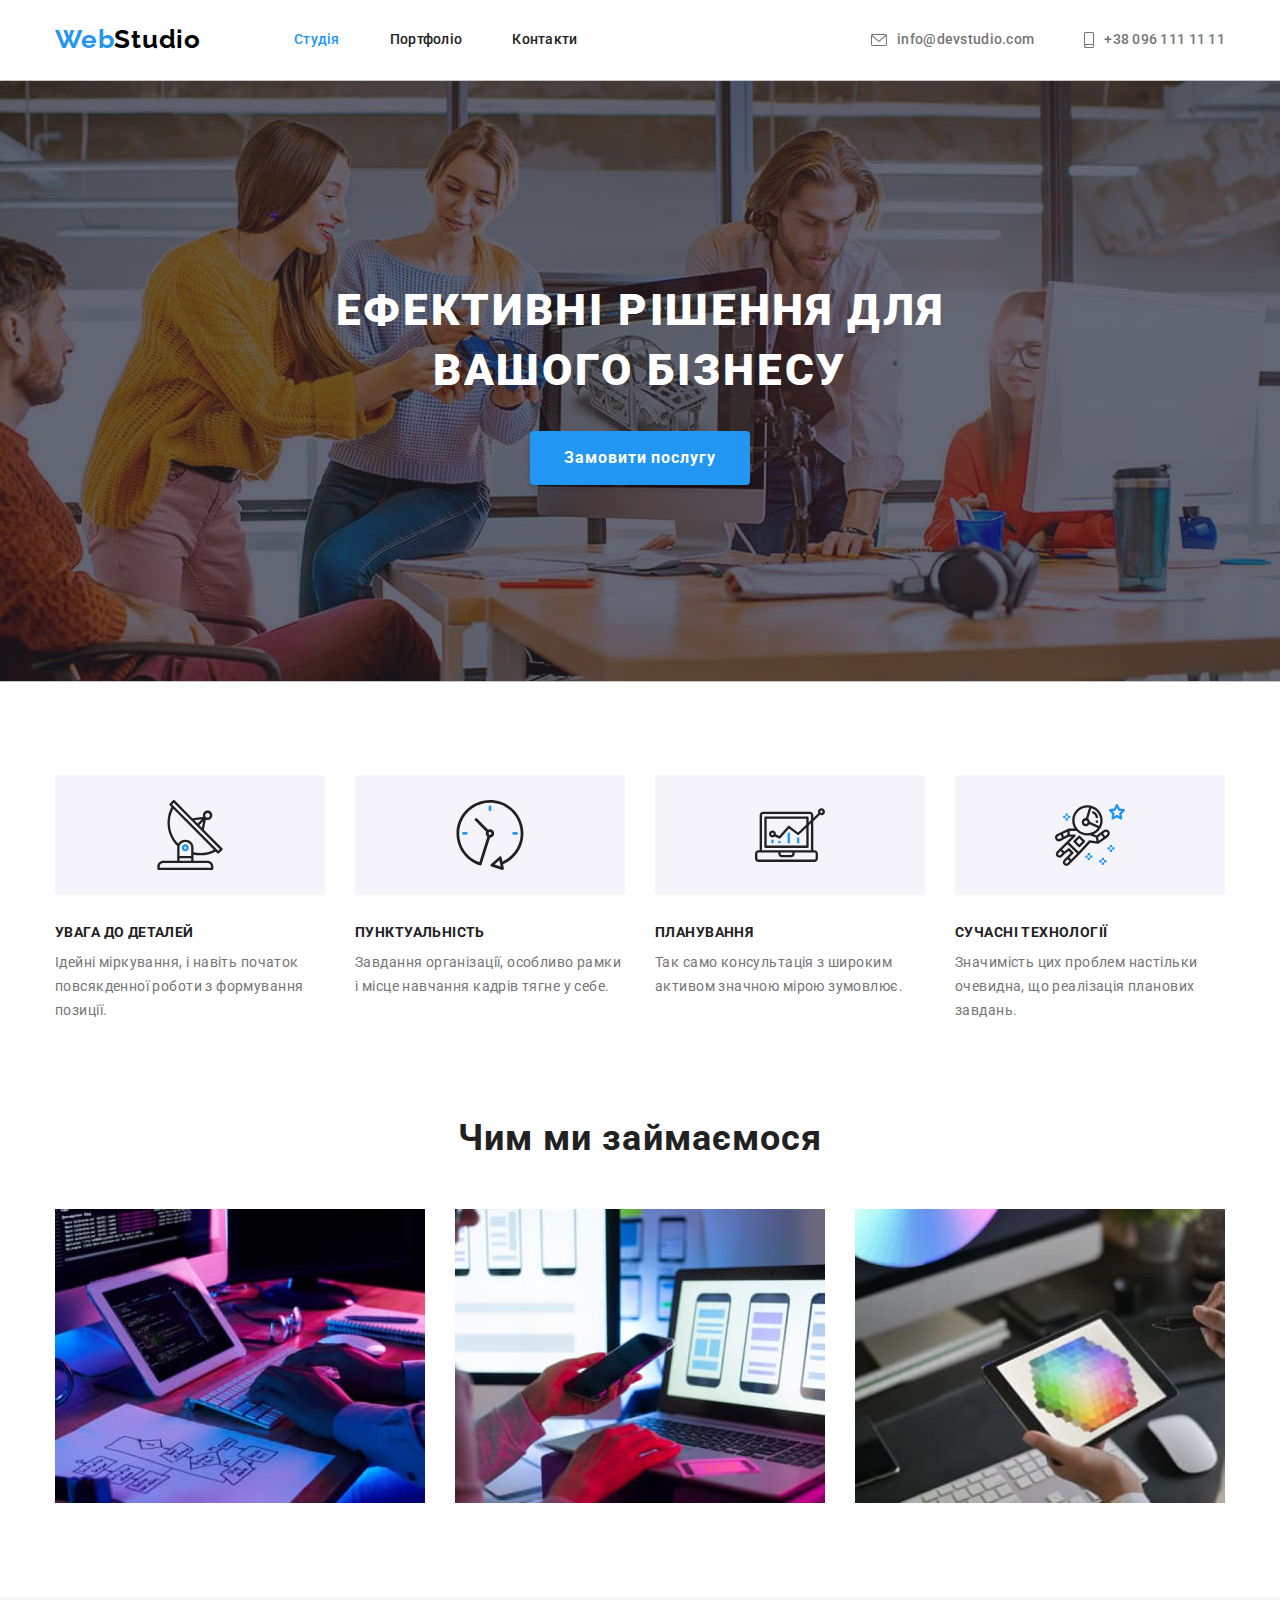
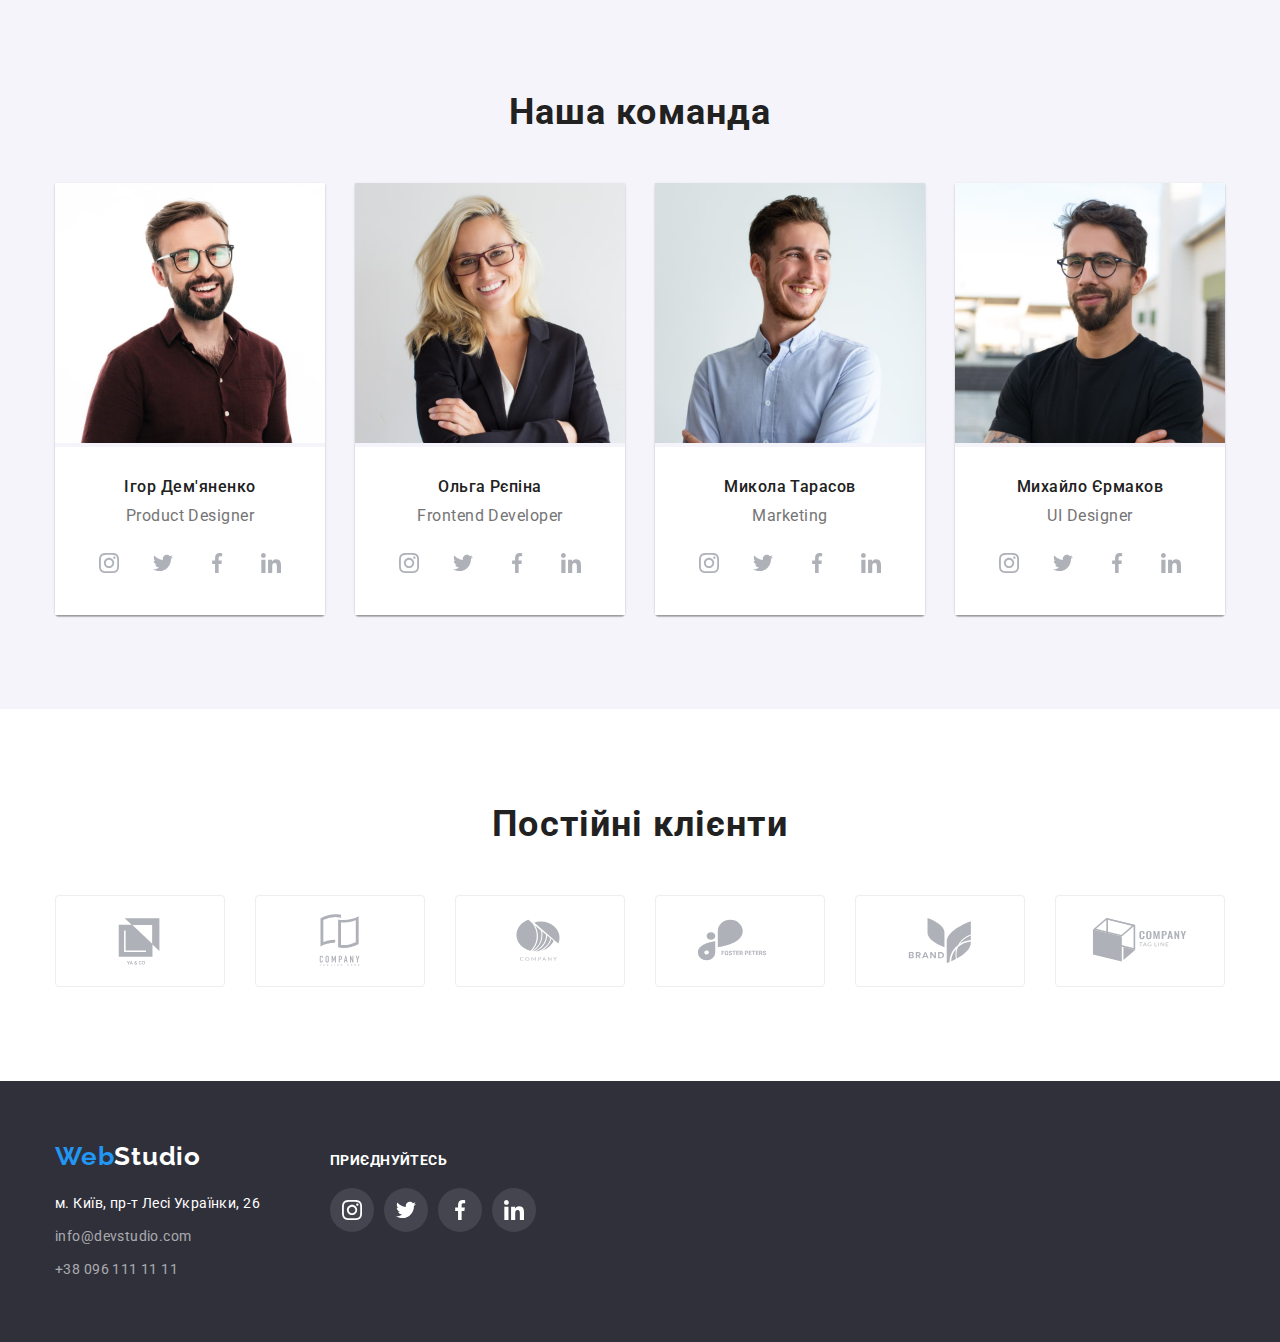
==== commit 341eff1c: "The end of hw-04" ====
--- a/index.html
+++ b/index.html
@@ -30,11 +30,11 @@
             <ul class="cont-top">
                 <li class="item"><a class="mail" href="mailto:info@devstudio.com">
                     <svg class="header-icons" width="16" height="12">
-                        <use href="./images/SVG/symbol-defs.svg#icon-envelope-1"></use>
+                        <use href="./images/symbol-defs.svg#icon-envelope-1"></use>
                     </svg> info@devstudio.com</a></li>
                 <li class="item"><a class="telephone" href="tel:+380961111111">
                     <svg class="header-icons" width="10" height="16">
-                        <use href="./images/SVG/symbol-defs.svg#icon-smartphone-1"></use>
+                        <use href="./images/symbol-defs.svg#icon-smartphone-1"></use>
                     </svg> +38 096 111 11 11</a></li>
             </ul>
         </div>
@@ -56,7 +56,7 @@
                     <li class="size">
                         <div class="main-icons">
                             <svg class="antenna-icons" width="70" height="70">
-                                <use href="./images/SVG/symbol-defs.svg#icon-antenna"></use>
+                                <use href="./images/symbol-defs.svg#icon-antenna"></use>
                             </svg>
                         </div>
                         <h3 class="title-main">Увага до деталей</h3>
@@ -66,7 +66,7 @@
                     <li class="size">
                         <div class="main-icons">
                             <svg class="clock-icons" width="70" height="70">
-                                <use href="./images/SVG/symbol-defs.svg#icon-clock"></use>
+                                <use href="./images/symbol-defs.svg#icon-clock"></use>
                             </svg>
                         </div>
                         <h3 class="title-main">Пунктуальність</h3>
@@ -76,7 +76,7 @@
                     <li class="size">
                         <div class="main-icons">
                             <svg class="diagram-icons" width="70" height="70">
-                                <use href="./images/SVG/symbol-defs.svg#icon-diagram"></use>
+                                <use href="./images/symbol-defs.svg#icon-diagram"></use>
                             </svg>
                         </div>
                         <h3 class="title-main">Планування</h3>
@@ -85,7 +85,7 @@
                     <li class="size">
                         <div class="main-icons">
                             <svg class="astronaut-icons" width="70" height="70">
-                                <use href="./images/SVG/symbol-defs.svg#icon-astronaut"></use>
+                                <use href="./images/symbol-defs.svg#icon-astronaut"></use>
                             </svg>
                         </div>
                         <h3 class="title-main">Сучасні технології</h3>
@@ -126,7 +126,7 @@
                                     <a class="link link-social" href="https://www.instagram.com/" target="_blank"
                                         rel="noopener noreferrer" aria-label="instagram">
                                         <svg class="social-icon" width="20" height="20">
-                                            <use href="./images/SVG/symbol-defs.svg#icon-instagram"></use>
+                                            <use href="./images/symbol-defs.svg#icon-instagram"></use>
                                         </svg>
                                     </a>
                                 </li>
@@ -134,7 +134,7 @@
                                     <a class="link link-social" href="https://twitter.com/" target="_blank"
                                         rel="noopener noreferrer" aria-label="twitter">
                                         <svg class="social-icon" width="20" height="20">
-                                            <use href="./images/SVG/symbol-defs.svg#icon-twitter"></use>
+                                            <use href="./images/symbol-defs.svg#icon-twitter"></use>
                                         </svg>
                                     </a>
                                 </li>
@@ -142,7 +142,7 @@
                                     <a class="link link-social" href="https://www.facebook.com/" target="_blank"
                                         rel="noopener noreferrer" aria-label="facebook">
                                         <svg class="social-icon" width="20" height="20">
-                                            <use href="./images/SVG/symbol-defs.svg#icon-facebook"></use>
+                                            <use href="./images/symbol-defs.svg#icon-facebook"></use>
                                         </svg>
                                     </a>
                                 </li>
@@ -150,7 +150,7 @@
                                     <a class="link link-social" href="https://www.linkedin.com/" target="_blank"
                                         rel="noopener noreferrer" aria-label="linkedin">
                                         <svg class="social-icon" width="20" height="20">
-                                            <use href="./images/SVG/symbol-defs.svg#icon-linkedin"></use>
+                                            <use href="./images/symbol-defs.svg#icon-linkedin"></use>
                                         </svg>
                                     </a>
                                 </li>
@@ -167,7 +167,7 @@
                                     <a class="link link-social" href="https://www.instagram.com/" target="_blank" rel="noopener noreferrer"
                                         aria-label="instagram">
                                         <svg class="social-icon" width="20" height="20">
-                                            <use href="./images/SVG/symbol-defs.svg#icon-instagram"></use>
+                                            <use href="./images/symbol-defs.svg#icon-instagram"></use>
                                         </svg>
                                     </a>
                                 </li>
@@ -175,7 +175,7 @@
                                     <a class="link link-social" href="https://twitter.com/" target="_blank" rel="noopener noreferrer"
                                         aria-label="twitter">
                                         <svg class="social-icon" width="20" height="20">
-                                            <use href="./images/SVG/symbol-defs.svg#icon-twitter"></use>
+                                            <use href="./images/symbol-defs.svg#icon-twitter"></use>
                                         </svg>
                                     </a>
                                 </li>
@@ -183,7 +183,7 @@
                                     <a class="link link-social" href="https://www.facebook.com/" target="_blank" rel="noopener noreferrer"
                                         aria-label="facebook">
                                         <svg class="social-icon" width="20" height="20">
-                                            <use href="./images/SVG/symbol-defs.svg#icon-facebook"></use>
+                                            <use href="./images/symbol-defs.svg#icon-facebook"></use>
                                         </svg>
                                     </a>
                                 </li>
@@ -191,7 +191,7 @@
                                     <a class="link link-social" href="https://www.linkedin.com/" target="_blank" rel="noopener noreferrer"
                                         aria-label="linkedin">
                                         <svg class="social-icon" width="20" height="20">
-                                            <use href="./images/SVG/symbol-defs.svg#icon-linkedin"></use>
+                                            <use href="./images/symbol-defs.svg#icon-linkedin"></use>
                                         </svg>
                                     </a>
                                 </li>
@@ -208,7 +208,7 @@
                                     <a class="link link-social" href="https://www.instagram.com/" target="_blank" rel="noopener noreferrer"
                                         aria-label="instagram">
                                         <svg class="social-icon" width="20" height="20">
-                                            <use href="./images/SVG/symbol-defs.svg#icon-instagram"></use>
+                                            <use href="./images/symbol-defs.svg#icon-instagram"></use>
                                         </svg>
                                     </a>
                                 </li>
@@ -216,7 +216,7 @@
                                     <a class="link link-social" href="https://twitter.com/" target="_blank" rel="noopener noreferrer"
                                         aria-label="twitter">
                                         <svg class="social-icon" width="20" height="20">
-                                            <use href="./images/SVG/symbol-defs.svg#icon-twitter"></use>
+                                            <use href="./images/symbol-defs.svg#icon-twitter"></use>
                                         </svg>
                                     </a>
                                 </li>
@@ -224,7 +224,7 @@
                                     <a class="link link-social" href="https://www.facebook.com/" target="_blank" rel="noopener noreferrer"
                                         aria-label="facebook">
                                         <svg class="social-icon" width="20" height="20">
-                                            <use href="./images/SVG/symbol-defs.svg#icon-facebook"></use>
+                                            <use href="./images/symbol-defs.svg#icon-facebook"></use>
                                         </svg>
                                     </a>
                                 </li>
@@ -232,7 +232,7 @@
                                     <a class="link link-social" href="https://www.linkedin.com/" target="_blank" rel="noopener noreferrer"
                                         aria-label="linkedin">
                                         <svg class="social-icon" width="20" height="20">
-                                            <use href="./images/SVG/symbol-defs.svg#icon-linkedin"></use>
+                                            <use href="./images/symbol-defs.svg#icon-linkedin"></use>
                                         </svg>
                                     </a>
                                 </li>
@@ -249,7 +249,7 @@
                                     <a class="link link-social" href="https://www.instagram.com/" target="_blank" rel="noopener noreferrer"
                                         aria-label="instagram">
                                         <svg class="social-icon" width="20" height="20">
-                                            <use href="./images/SVG/symbol-defs.svg#icon-instagram"></use>
+                                            <use href="./images/symbol-defs.svg#icon-instagram"></use>
                                         </svg>
                                     </a>
                                 </li>
@@ -257,7 +257,7 @@
                                     <a class="link link-social" href="https://twitter.com/" target="_blank" rel="noopener noreferrer"
                                         aria-label="twitter">
                                         <svg class="social-icon" width="20" height="20">
-                                            <use href="./images/SVG/symbol-defs.svg#icon-twitter"></use>
+                                            <use href="./images/symbol-defs.svg#icon-twitter"></use>
                                         </svg>
                                     </a>
                                 </li>
@@ -265,7 +265,7 @@
                                     <a class="link link-social" href="https://www.facebook.com/" target="_blank" rel="noopener noreferrer"
                                         aria-label="facebook">
                                         <svg class="social-icon" width="20" height="20">
-                                            <use href="./images/SVG/symbol-defs.svg#icon-facebook"></use>
+                                            <use href="./images/symbol-defs.svg#icon-facebook"></use>
                                         </svg>
                                     </a>
                                 </li>
@@ -273,7 +273,7 @@
                                     <a class="link link-social" href="https://www.linkedin.com/" target="_blank" rel="noopener noreferrer"
                                         aria-label="linkedin">
                                         <svg class="social-icon" width="20" height="20">
-                                            <use href="./images/SVG/symbol-defs.svg#icon-linkedin"></use>
+                                            <use href="./images/symbol-defs.svg#icon-linkedin"></use>
                                         </svg>
                                     </a>
                                 </li>
@@ -293,42 +293,42 @@
                     <li class="item-client">
                         <a class="link link-client" href="Logo">
                             <svg class="client-icon" width="106" height="60">
-                                <use href="./images/SVG/symbol-defs.svg#icon-Logo-1"></use>
+                                <use class="client-icon-min" href="./images/symbol-defs.svg#icon-Logo-1"></use>
                             </svg>
                         </a>
                     </li>
                     <li class="item-client">
                         <a class="link link-client" href="Logo1">
                             <svg class="client-icon" width="106" height="60">
-                                <use href="./images/SVG/symbol-defs.svg#icon-Logo-2"></use>
+                                <use class="client-icon-min" href="./images/symbol-defs.svg#icon-Logo-2"></use>
                             </svg>
                         </a>
                     </li>
                     <li class="item-client">
                         <a class="link link-client" href="Logo2">
                             <svg class="client-icon" width="106" height="60">
-                                <use href="./images/SVG/symbol-defs.svg#icon-Logo-3"></use>
+                                <use class="client-icon-min" href="./images/symbol-defs.svg#icon-Logo-3"></use>
                             </svg>
                         </a>
                     </li>
                     <li class="item-client">
                         <a class="link link-client" href="Logo3">
                             <svg class="client-icon" width="106" height="60">
-                                <use href="./images/SVG/symbol-defs.svg#icon-Logo-4"></use>
+                                <use class="client-icon-min" href="./images/symbol-defs.svg#icon-Logo-4"></use>
                             </svg>
                         </a>
                     </li>
                     <li class="item-client">
                         <a class="link link-client" href="Logo4">
                             <svg class="client-icon" width="106" height="60">
-                                <use href="./images/SVG/symbol-defs.svg#icon-Logo-5"></use>
+                                <use class="client-icon-min" href="./images/symbol-defs.svg#icon-Logo-5"></use>
                             </svg>
                         </a>
                     </li>
                     <li class="item-client">
                         <a class="link link-client" href="Logo5">
                             <svg class="client-icon" width="106" height="60">
-                                <use href="./images/SVG/symbol-defs.svg#icon-Logo-6"></use>
+                                <use class="client-icon-min" href="./images/symbol-defs.svg#icon-Logo-6"></use>
                             </svg>
                         </a>
                     </li>
@@ -360,32 +360,32 @@
                     <li class="item-social">
                         <a class="link link-social link-social-footer" href="https://www.instagram.com/" target="_blank"
                             rel="noopener noreferrer" aria-label="instagram">
-                            <svg class="social-icon" width="20" height="20">
-                                <use href="./images/SVG/symbol-defs.svg#icon-instagram"></use>
+                            <svg class="social-icon-footer" width="20" height="20">
+                                <use href="./images/symbol-defs.svg#icon-instagram"></use>
                             </svg>
                         </a>
                     </li>
                     <li class="item-social">
                         <a class="link link-social link-social-footer" href="https://twitter.com/" target="_blank"
                             rel="noopener noreferrer" aria-label="twitter">
-                            <svg class="social-icon" width="20" height="20">
-                                <use href="./images/SVG/symbol-defs.svg#icon-twitter"></use>
+                            <svg class="social-icon-footer" width="20" height="20">
+                                <use href="./images/symbol-defs.svg#icon-twitter"></use>
                             </svg>
                         </a>
                     </li>
                     <li class="item-social">
                         <a class="link link-social link-social-footer" href="https://www.facebook.com/" target="_blank"
                             rel="noopener noreferrer" aria-label="facebook">
-                            <svg class="social-icon" width="20" height="20">
-                                <use href="./images/SVG/symbol-defs.svg#icon-facebook"></use>
+                            <svg class="social-icon-footer" width="20" height="20">
+                                <use href="./images/symbol-defs.svg#icon-facebook"></use>
                             </svg>
                         </a>
                     </li>
                     <li class="item-social">
                         <a class="link link-social link-social-footer" href="https://www.linkedin.com/" target="_blank"
                             rel="noopener noreferrer" aria-label="linkedin">
-                            <svg class="social-icon" width="20" height="20">
-                                <use href="./images/SVG/symbol-defs.svg#icon-linkedin"></use>
+                            <svg class="social-icon-footer" width="20" height="20">
+                                <use href="./images/symbol-defs.svg#icon-linkedin"></use>
                             </svg>
                         </a>
                     </li>
--- a/css/styles.css
+++ b/css/styles.css
@@ -323,17 +323,21 @@
 }
 
 .link-social:hover,
-.link-social:focus {
-    color: var(--background-color);
+.link-social:focus {    
     background-color: var(--accent-color);
 }
 
+.social-icon:hover,
+.social-icon:focus {
+    fill: var(--background-color);
+}
+
 .social-icon {
-    fill: currentColor;
-}
-
-
-/* button */
+    fill: var(--color-social);
+}
+
+
+/* button */    
 
 .button {
     text-align: center;    
@@ -447,7 +451,7 @@
 }
 
 .link-social-footer {
-    color: var(--background-color);
+    fill: var(--background-color);
     background-color: #FFFFFF1A;
 }
 
@@ -590,6 +594,8 @@
     fill: var(--color-social);
 }
 
-
-
-
+.link-client:hover,
+.link-client:focus {
+    border-color: var(--accent-color);
+    fill: var(--accent-color);
+}
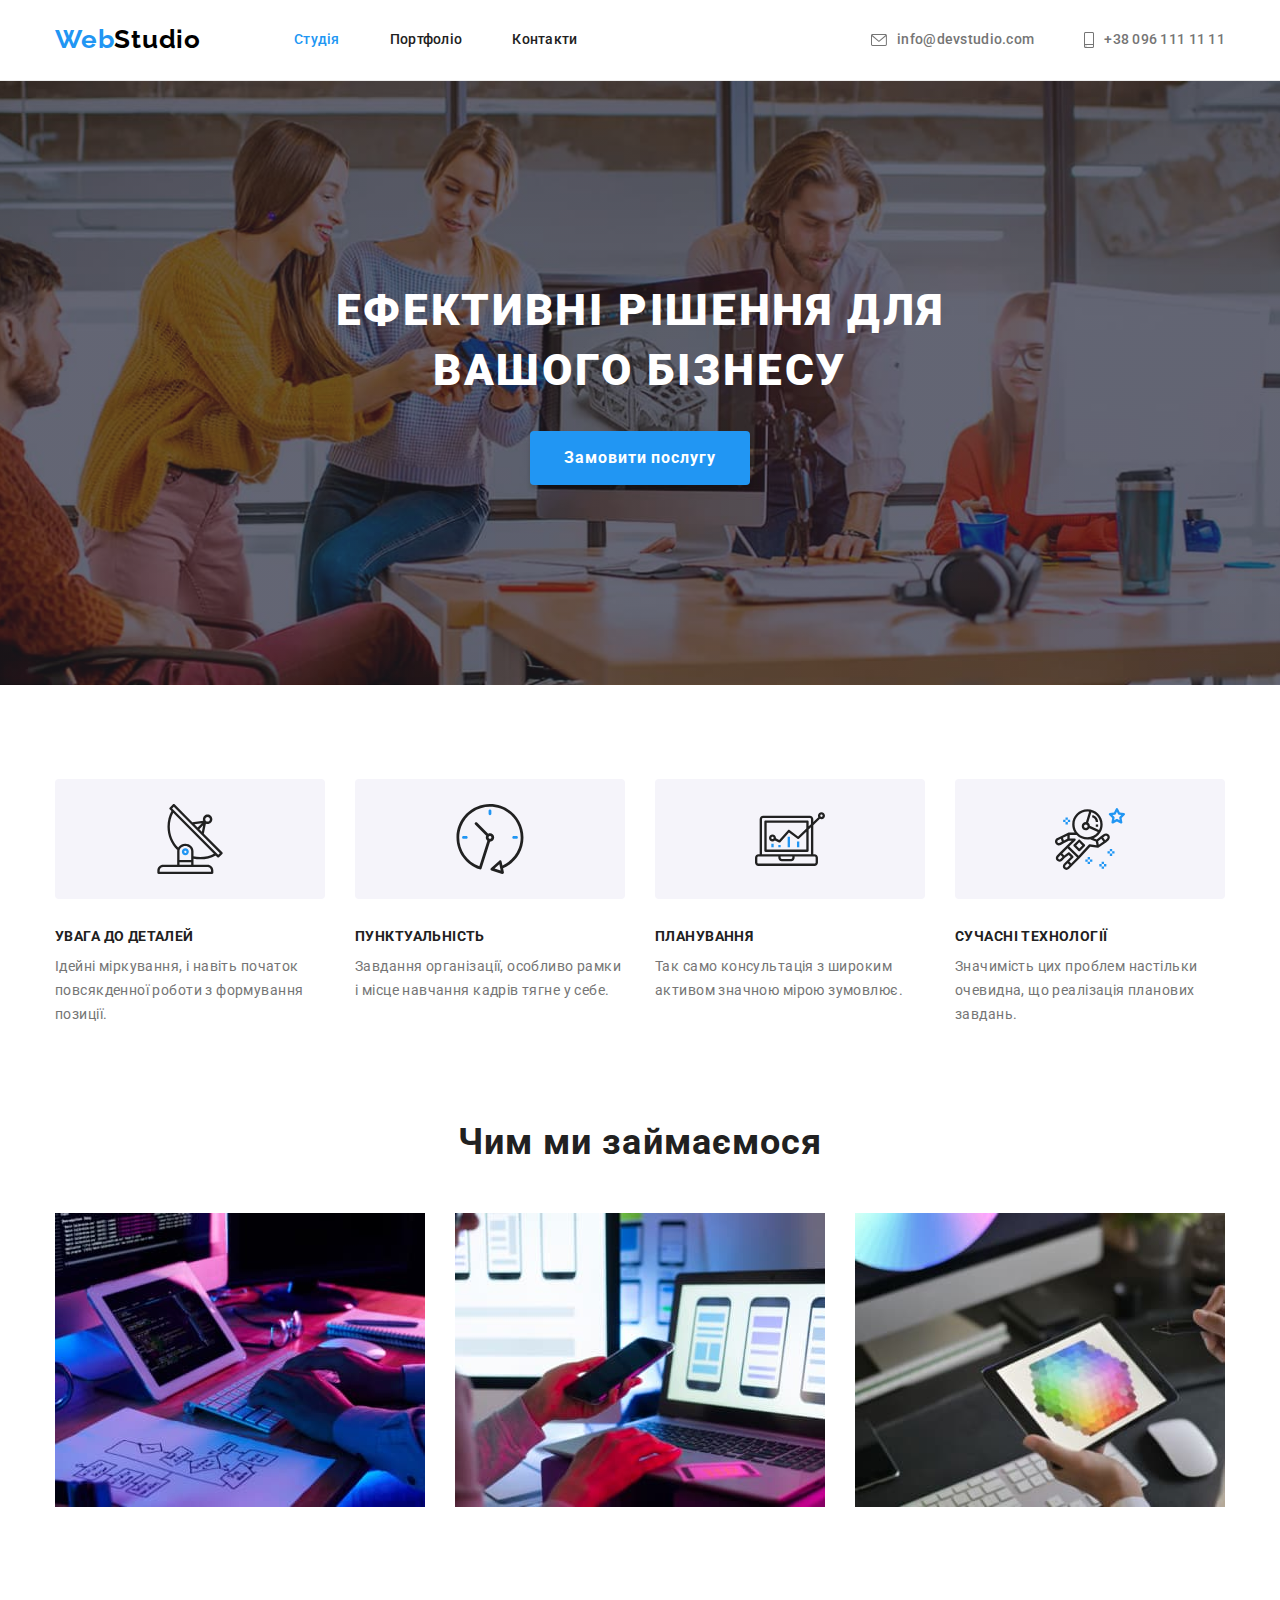
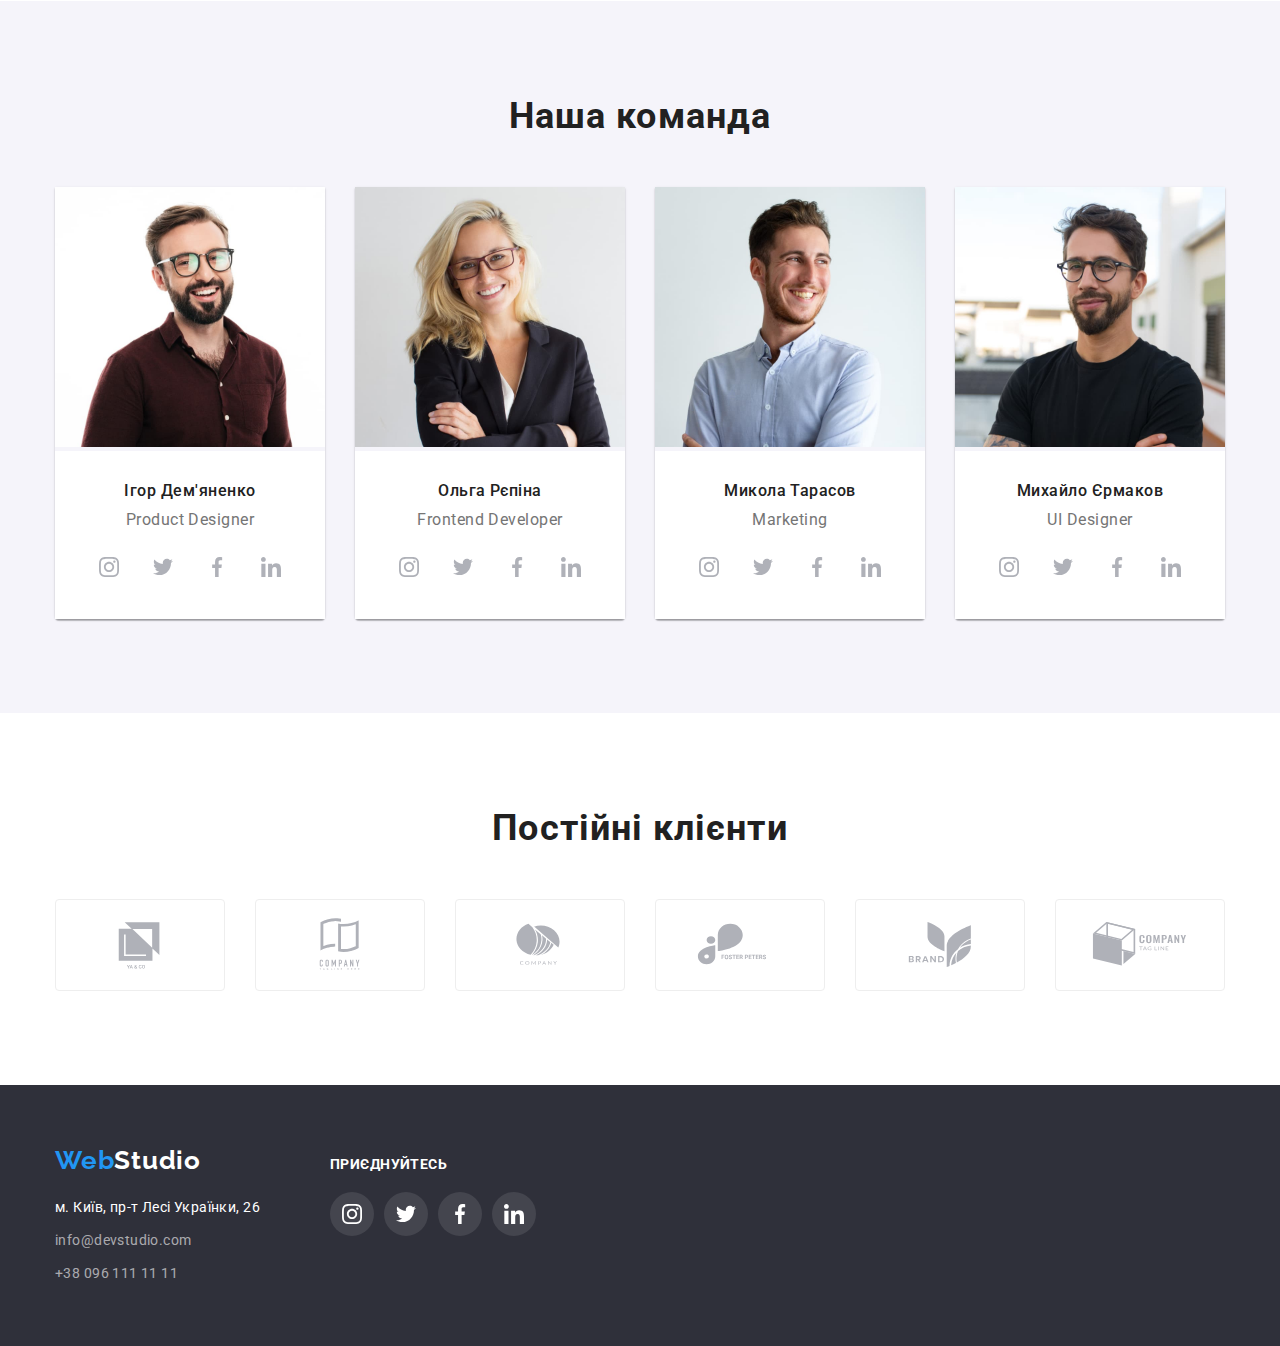
==== commit 8ce6e914: "finished hw-04" ====
--- a/index.html
+++ b/index.html
@@ -123,7 +123,7 @@
                             <p class="text-team">Product Designer</p>
                             <ul class="list list-social">
                                 <li class="item-social">
-                                    <a class="link link-social" href="https://www.instagram.com/" target="_blank"
+                                    <a class="link-social" href="https://www.instagram.com/" target="_blank"
                                         rel="noopener noreferrer" aria-label="instagram">
                                         <svg class="social-icon" width="20" height="20">
                                             <use href="./images/symbol-defs.svg#icon-instagram"></use>
@@ -131,7 +131,7 @@
                                     </a>
                                 </li>
                                 <li class="item-social">
-                                    <a class="link link-social" href="https://twitter.com/" target="_blank"
+                                    <a class="link-social" href="https://twitter.com/" target="_blank"
                                         rel="noopener noreferrer" aria-label="twitter">
                                         <svg class="social-icon" width="20" height="20">
                                             <use href="./images/symbol-defs.svg#icon-twitter"></use>
@@ -139,7 +139,7 @@
                                     </a>
                                 </li>
                                 <li class="item-social">
-                                    <a class="link link-social" href="https://www.facebook.com/" target="_blank"
+                                    <a class="link-social" href="https://www.facebook.com/" target="_blank"
                                         rel="noopener noreferrer" aria-label="facebook">
                                         <svg class="social-icon" width="20" height="20">
                                             <use href="./images/symbol-defs.svg#icon-facebook"></use>
@@ -147,7 +147,7 @@
                                     </a>
                                 </li>
                                 <li class="item-social">
-                                    <a class="link link-social" href="https://www.linkedin.com/" target="_blank"
+                                    <a class="link-social" href="https://www.linkedin.com/" target="_blank"
                                         rel="noopener noreferrer" aria-label="linkedin">
                                         <svg class="social-icon" width="20" height="20">
                                             <use href="./images/symbol-defs.svg#icon-linkedin"></use>
@@ -164,7 +164,7 @@
                             <p class="text-team">Frontend Developer</p>
                             <ul class="list list-social">
                                 <li class="item-social">
-                                    <a class="link link-social" href="https://www.instagram.com/" target="_blank" rel="noopener noreferrer"
+                                    <a class="link-social" href="https://www.instagram.com/" target="_blank" rel="noopener noreferrer"
                                         aria-label="instagram">
                                         <svg class="social-icon" width="20" height="20">
                                             <use href="./images/symbol-defs.svg#icon-instagram"></use>
@@ -172,7 +172,7 @@
                                     </a>
                                 </li>
                                 <li class="item-social">
-                                    <a class="link link-social" href="https://twitter.com/" target="_blank" rel="noopener noreferrer"
+                                    <a class="link-social" href="https://twitter.com/" target="_blank" rel="noopener noreferrer"
                                         aria-label="twitter">
                                         <svg class="social-icon" width="20" height="20">
                                             <use href="./images/symbol-defs.svg#icon-twitter"></use>
@@ -180,7 +180,7 @@
                                     </a>
                                 </li>
                                 <li class="item-social">
-                                    <a class="link link-social" href="https://www.facebook.com/" target="_blank" rel="noopener noreferrer"
+                                    <a class="link-social" href="https://www.facebook.com/" target="_blank" rel="noopener noreferrer"
                                         aria-label="facebook">
                                         <svg class="social-icon" width="20" height="20">
                                             <use href="./images/symbol-defs.svg#icon-facebook"></use>
@@ -188,7 +188,7 @@
                                     </a>
                                 </li>
                                 <li class="item-social">
-                                    <a class="link link-social" href="https://www.linkedin.com/" target="_blank" rel="noopener noreferrer"
+                                    <a class="link-social" href="https://www.linkedin.com/" target="_blank" rel="noopener noreferrer"
                                         aria-label="linkedin">
                                         <svg class="social-icon" width="20" height="20">
                                             <use href="./images/symbol-defs.svg#icon-linkedin"></use>
@@ -205,7 +205,7 @@
                             <p class="text-team">Marketing</p>
                             <ul class="list list-social">
                                 <li class="item-social">
-                                    <a class="link link-social" href="https://www.instagram.com/" target="_blank" rel="noopener noreferrer"
+                                    <a class="link-social" href="https://www.instagram.com/" target="_blank" rel="noopener noreferrer"
                                         aria-label="instagram">
                                         <svg class="social-icon" width="20" height="20">
                                             <use href="./images/symbol-defs.svg#icon-instagram"></use>
@@ -213,7 +213,7 @@
                                     </a>
                                 </li>
                                 <li class="item-social">
-                                    <a class="link link-social" href="https://twitter.com/" target="_blank" rel="noopener noreferrer"
+                                    <a class="link-social" href="https://twitter.com/" target="_blank" rel="noopener noreferrer"
                                         aria-label="twitter">
                                         <svg class="social-icon" width="20" height="20">
                                             <use href="./images/symbol-defs.svg#icon-twitter"></use>
@@ -221,7 +221,7 @@
                                     </a>
                                 </li>
                                 <li class="item-social">
-                                    <a class="link link-social" href="https://www.facebook.com/" target="_blank" rel="noopener noreferrer"
+                                    <a class="link-social" href="https://www.facebook.com/" target="_blank" rel="noopener noreferrer"
                                         aria-label="facebook">
                                         <svg class="social-icon" width="20" height="20">
                                             <use href="./images/symbol-defs.svg#icon-facebook"></use>
@@ -229,7 +229,7 @@
                                     </a>
                                 </li>
                                 <li class="item-social">
-                                    <a class="link link-social" href="https://www.linkedin.com/" target="_blank" rel="noopener noreferrer"
+                                    <a class="link-social" href="https://www.linkedin.com/" target="_blank" rel="noopener noreferrer"
                                         aria-label="linkedin">
                                         <svg class="social-icon" width="20" height="20">
                                             <use href="./images/symbol-defs.svg#icon-linkedin"></use>
@@ -246,7 +246,7 @@
                             <p class="text-team">UI Designer</p>
                             <ul class="list list-social">
                                 <li class="item-social">
-                                    <a class="link link-social" href="https://www.instagram.com/" target="_blank" rel="noopener noreferrer"
+                                    <a class="link-social" href="https://www.instagram.com/" target="_blank" rel="noopener noreferrer"
                                         aria-label="instagram">
                                         <svg class="social-icon" width="20" height="20">
                                             <use href="./images/symbol-defs.svg#icon-instagram"></use>
@@ -254,7 +254,7 @@
                                     </a>
                                 </li>
                                 <li class="item-social">
-                                    <a class="link link-social" href="https://twitter.com/" target="_blank" rel="noopener noreferrer"
+                                    <a class="link-social" href="https://twitter.com/" target="_blank" rel="noopener noreferrer"
                                         aria-label="twitter">
                                         <svg class="social-icon" width="20" height="20">
                                             <use href="./images/symbol-defs.svg#icon-twitter"></use>
@@ -262,7 +262,7 @@
                                     </a>
                                 </li>
                                 <li class="item-social">
-                                    <a class="link link-social" href="https://www.facebook.com/" target="_blank" rel="noopener noreferrer"
+                                    <a class="link-social" href="https://www.facebook.com/" target="_blank" rel="noopener noreferrer"
                                         aria-label="facebook">
                                         <svg class="social-icon" width="20" height="20">
                                             <use href="./images/symbol-defs.svg#icon-facebook"></use>
@@ -270,7 +270,7 @@
                                     </a>
                                 </li>
                                 <li class="item-social">
-                                    <a class="link link-social" href="https://www.linkedin.com/" target="_blank" rel="noopener noreferrer"
+                                    <a class="link-social" href="https://www.linkedin.com/" target="_blank" rel="noopener noreferrer"
                                         aria-label="linkedin">
                                         <svg class="social-icon" width="20" height="20">
                                             <use href="./images/symbol-defs.svg#icon-linkedin"></use>
--- a/css/styles.css
+++ b/css/styles.css
@@ -7,7 +7,7 @@
     --second-background-color: #F5F4FA;
     --contact-color: rgba(255, 255, 255, 0.6);
     --color-logo: #000000;
-    --background-color-hero: #2F303A;
+    --background-color-footer: #2F303A;
     --button-main-hover: #188CE8;
     --border-color: #ECECEC;
     --second-border-color: #EEEEEE;
@@ -145,10 +145,7 @@
 
 /* main */
 
-.hero,
-.footer {
-    background-color: var(--background-color-hero);
-}
+
 
 .hero {
     text-align: center;
@@ -158,14 +155,13 @@
 
 .overlay {
     max-width: 1600px;
-    height: 600px;
     margin-left: auto;
-    margin-right: auto;
-    outline: 1px solid var(--overlay-background-color);
+    margin-right: auto;    
     background-image: linear-gradient(rgba(47, 48, 58, 0.4), rgba(47, 48, 58, 0.4)), url(../images/Teamoverlay.jpg);
     background-position: center;
     background-repeat: no-repeat;
-    background-size: cover;    
+    background-size: cover;
+    background-color: var(--overlay-background-color)
 }
 
 .title {
@@ -323,17 +319,13 @@
 }
 
 .link-social:hover,
-.link-social:focus {    
-    background-color: var(--accent-color);
-}
-
-.social-icon:hover,
-.social-icon:focus {
-    fill: var(--background-color);
+.link-social:focus {
+    color: var(--background-color);
+    background-color: var(--accent-color);    
 }
 
 .social-icon {
-    fill: var(--color-social);
+    fill: currentColor;
 }
 
 
@@ -381,6 +373,9 @@
     cursor: pointer;
     color: var(--background-color);
     background-color: var(--accent-color);
+    box-shadow: 0px 3px 1px rgba(0, 0, 0, 0.1),
+        0px 1px 2px rgba(0, 0, 0, 0.08),
+        0px 2px 2px rgba(0, 0, 0, 0.12);
 }
 
 /* footer */
@@ -388,6 +383,7 @@
 .footer {
     padding-top: 60px;
     padding-bottom: 60px;
+    background-color: var(--background-color-footer);
 }
 
 .place {
@@ -475,9 +471,9 @@
 
 .border {
     padding: 20px 24px;
-    border-left: 1px solid var(--second-border-color);
-    border-right: 1px solid var(--second-border-color);
-    border-bottom: 1px solid var(--second-border-color);
+    border-left: 1px solid var(--color-social);
+    border-right: 1px solid var(--color-social);
+    border-bottom: 1px solid var(--color-social);
 }
 .title-photo {
     color: var(--title-text-color);
